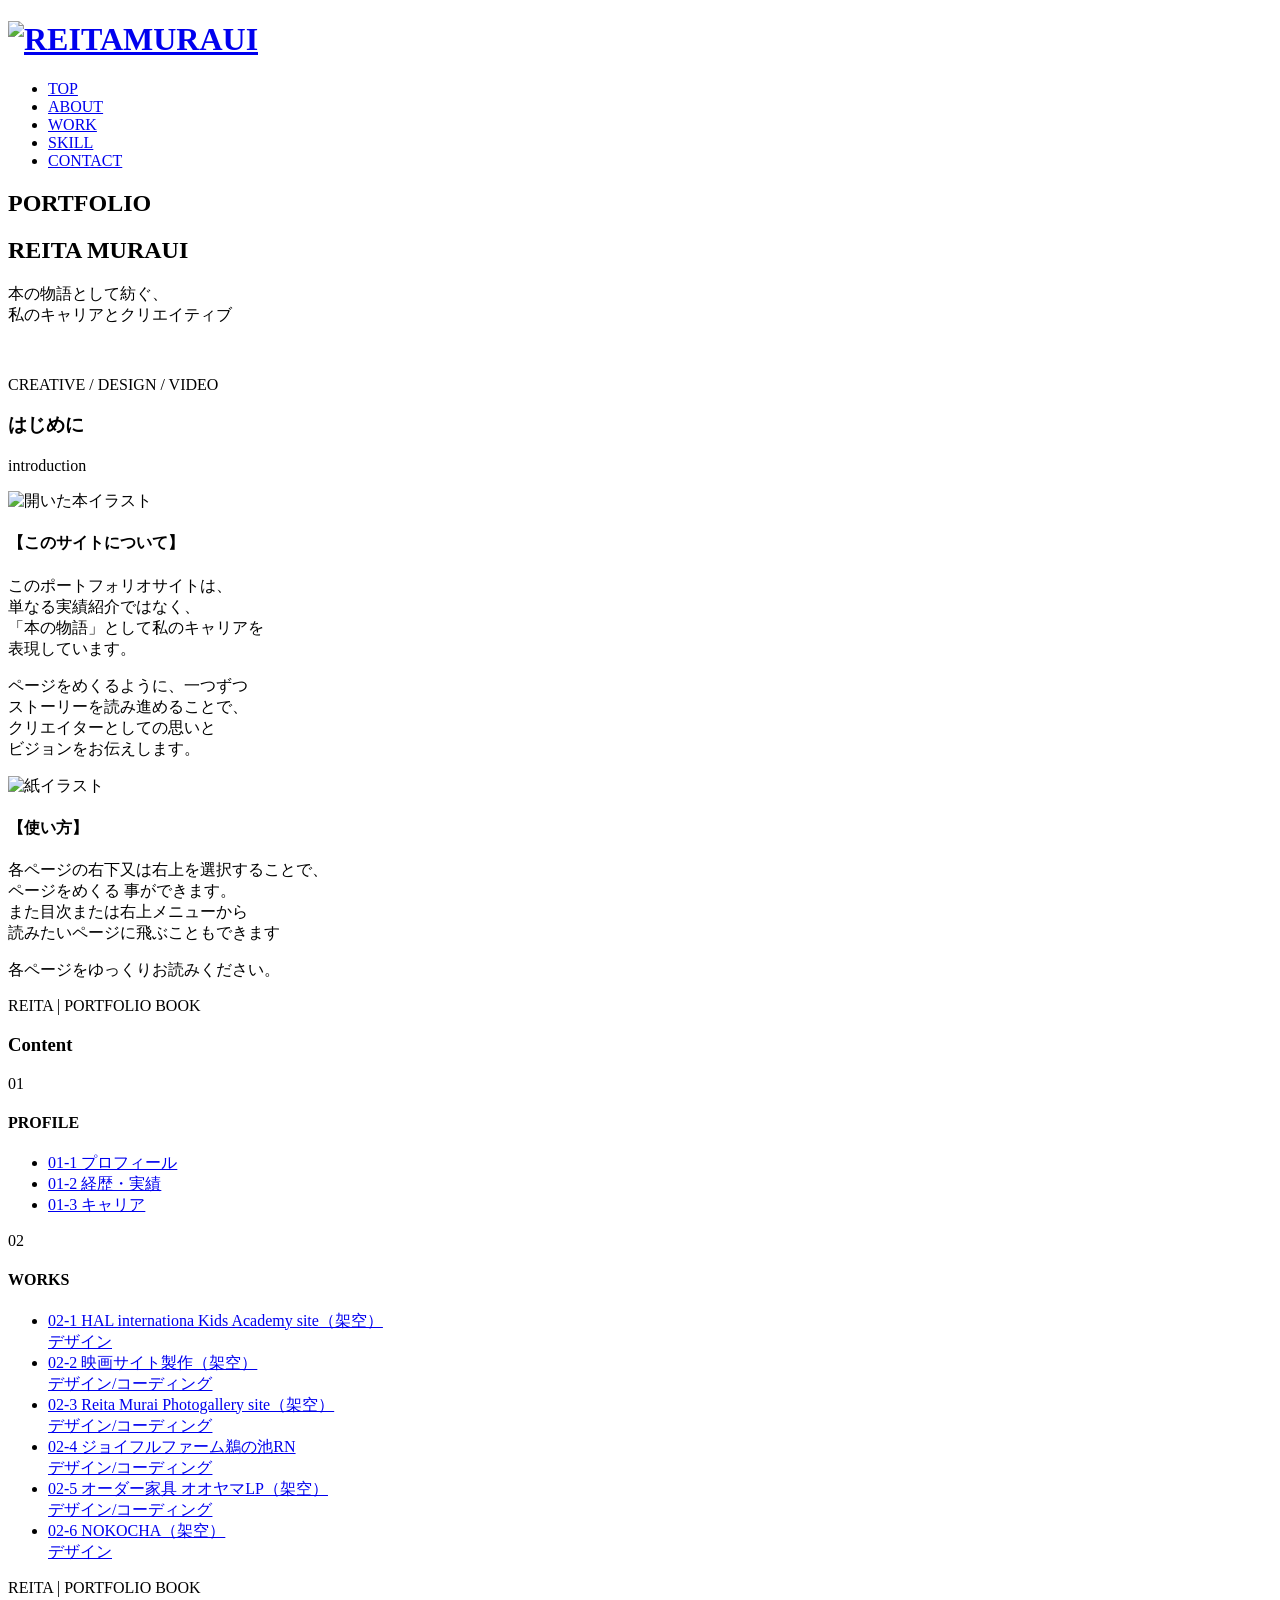
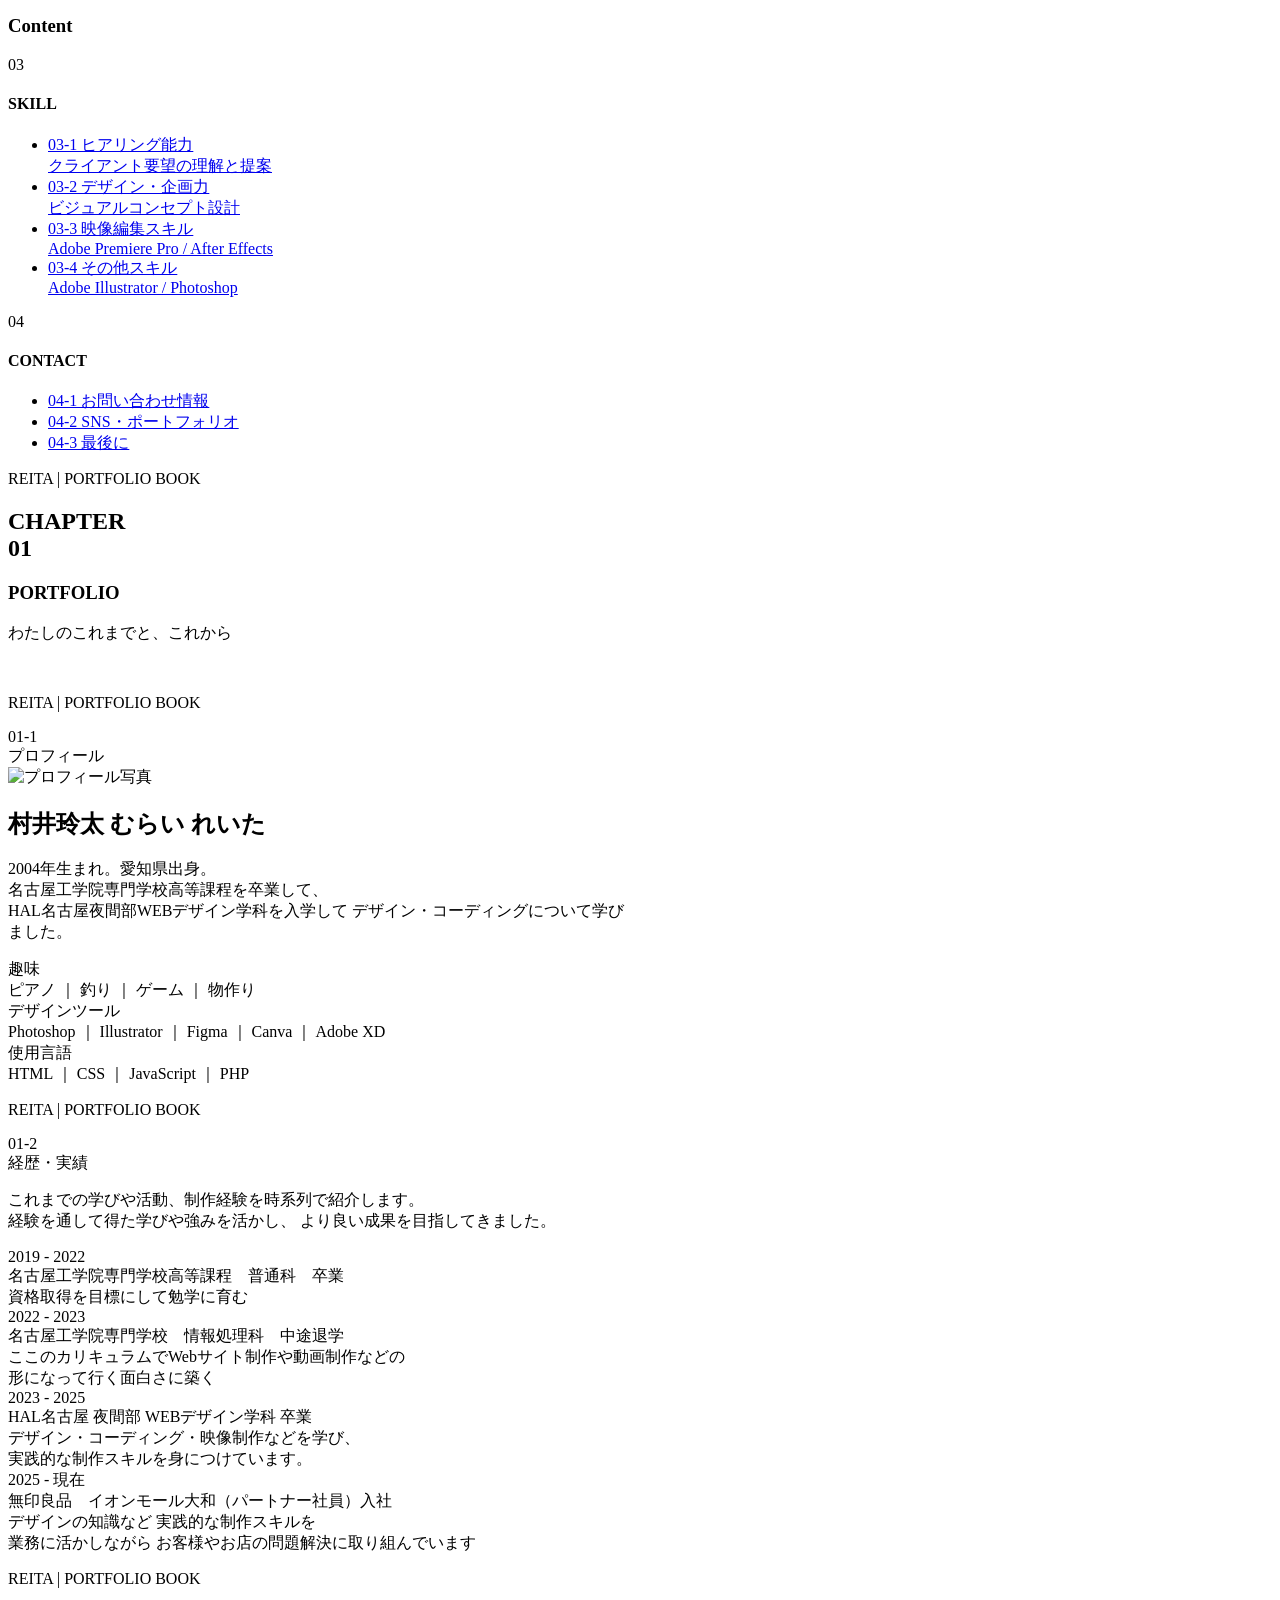
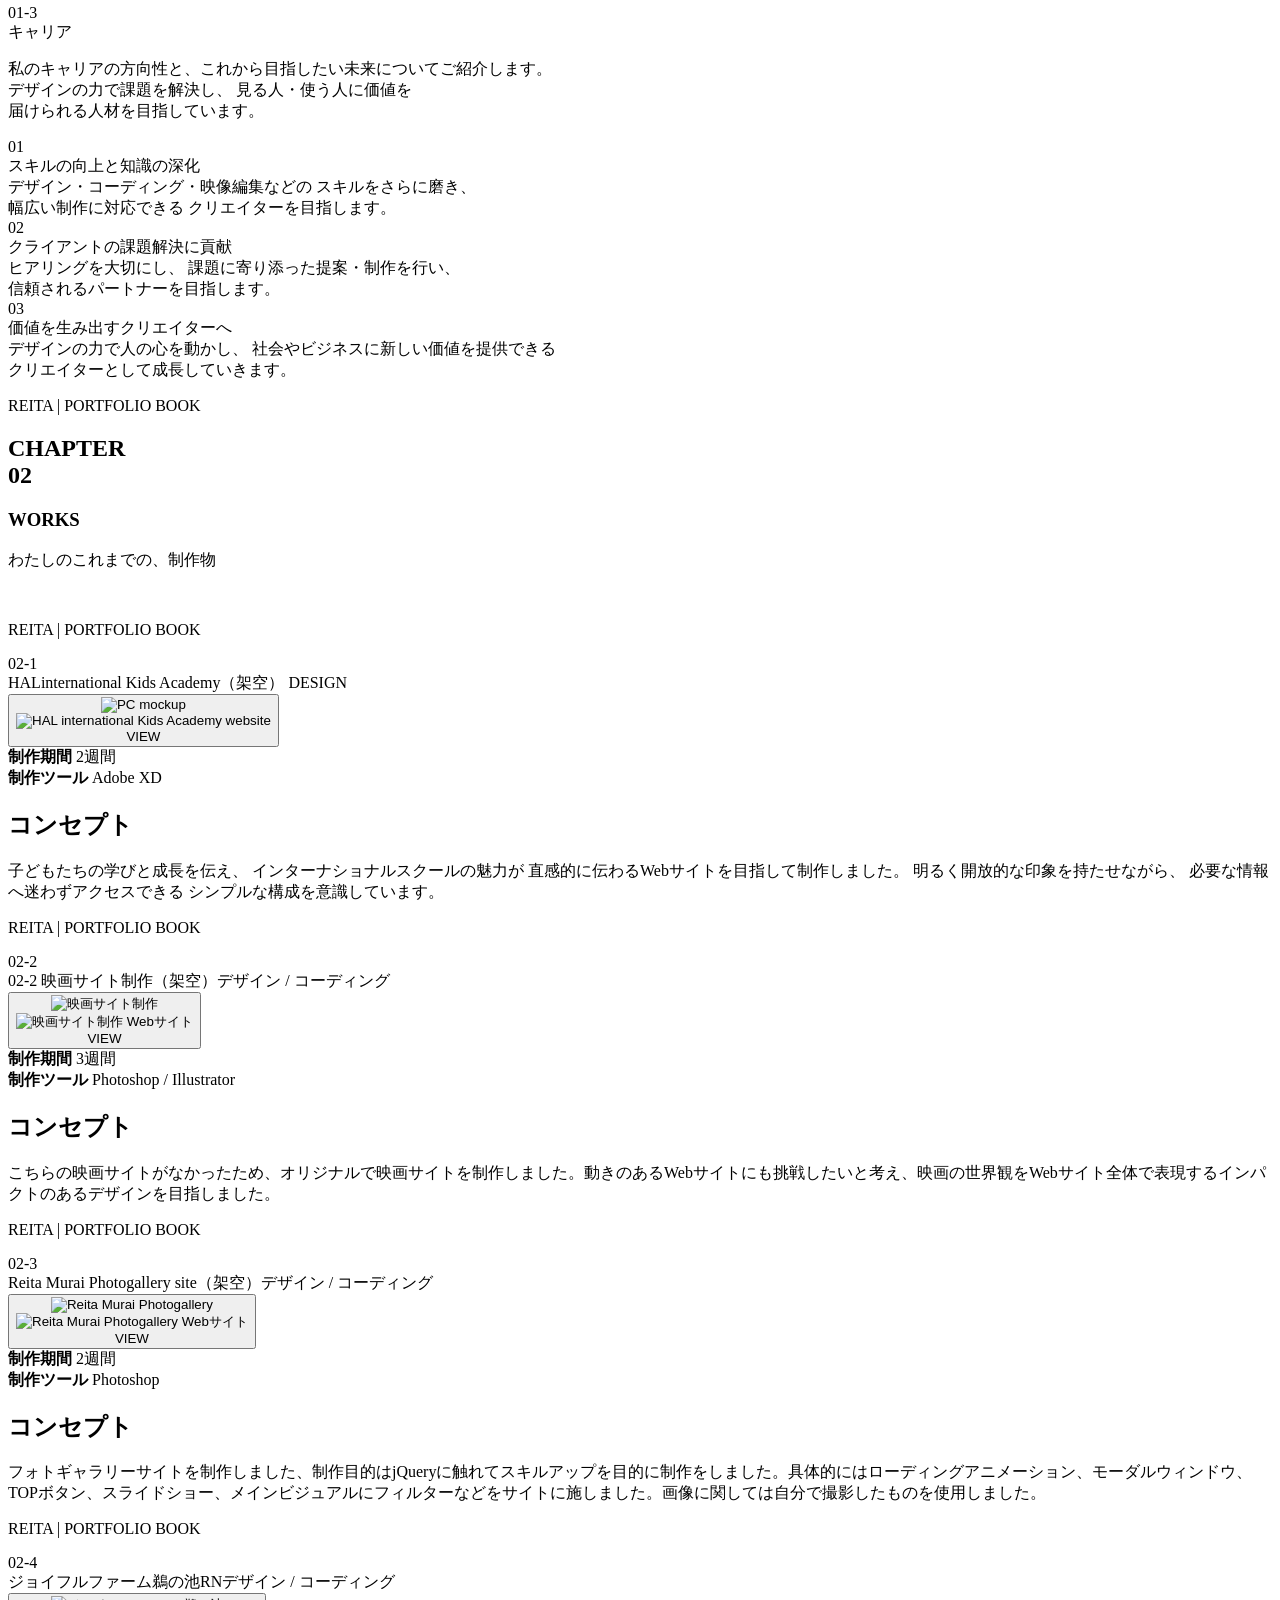
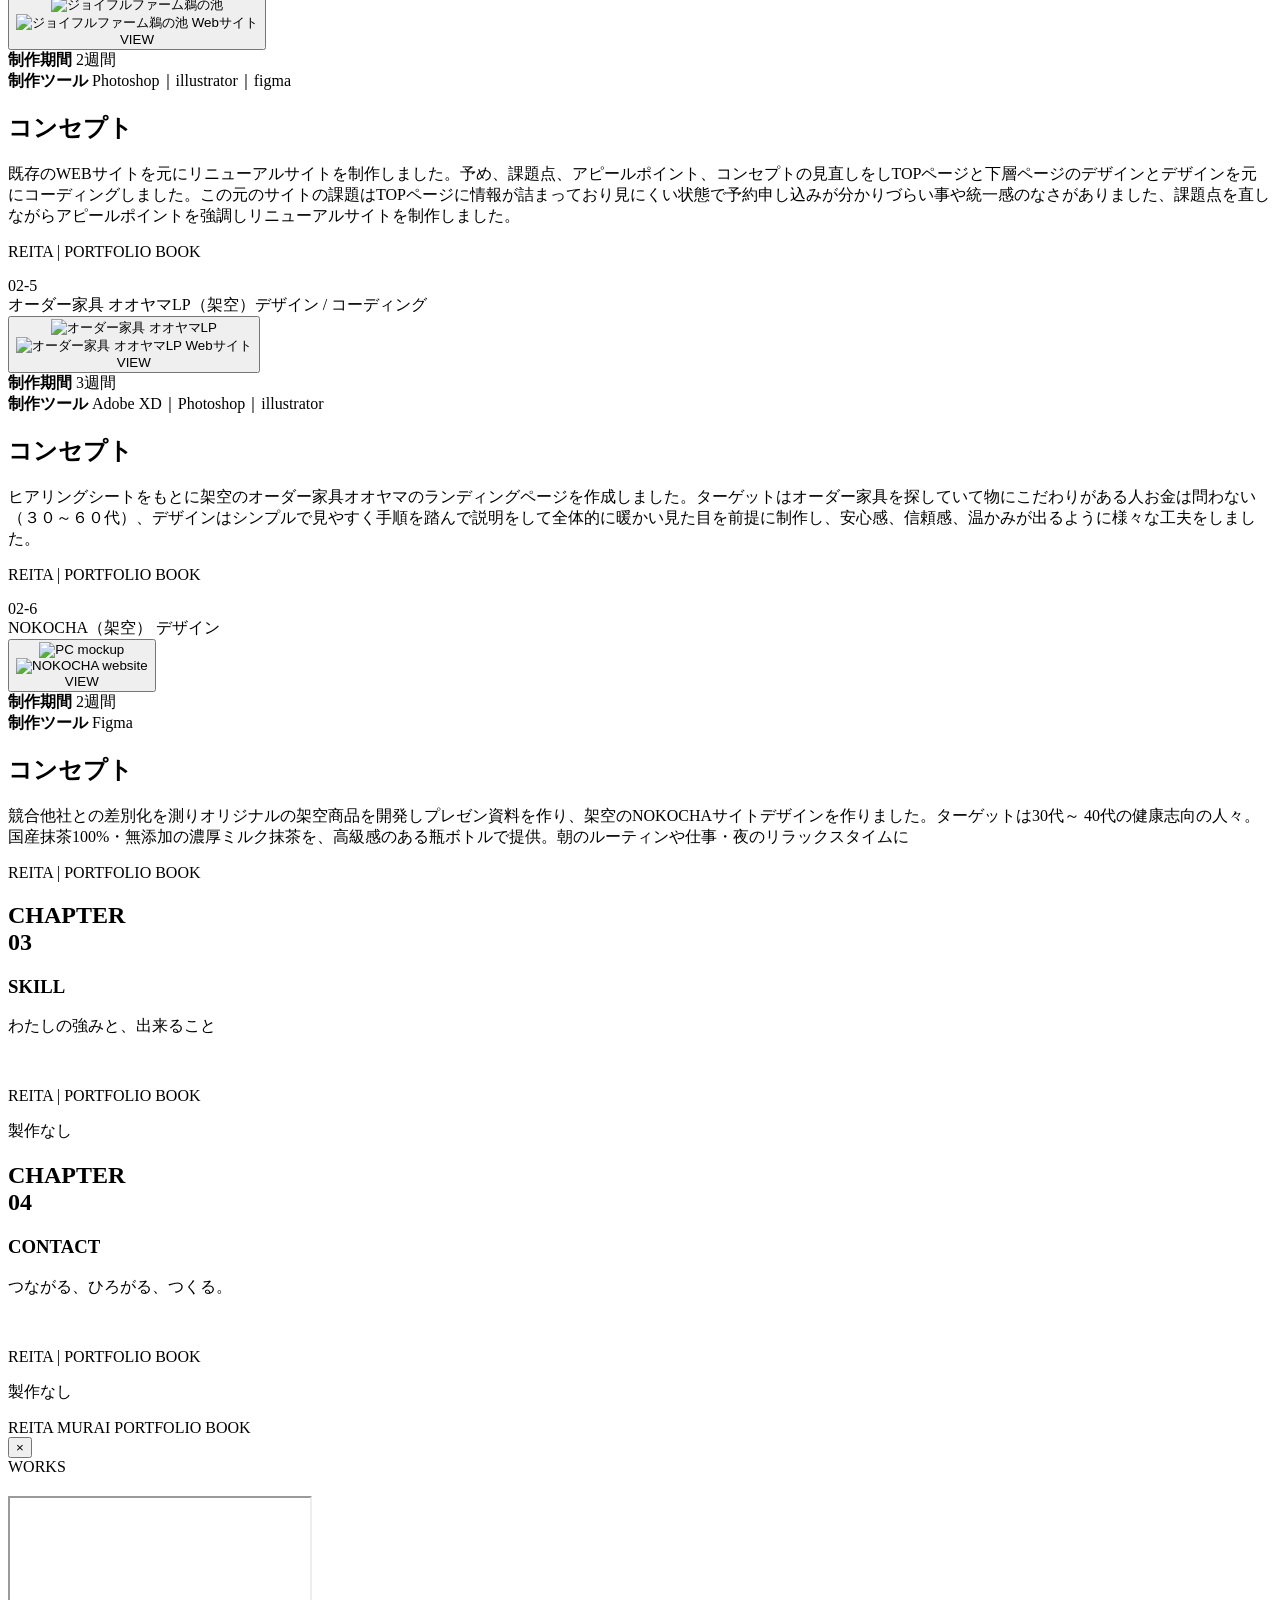
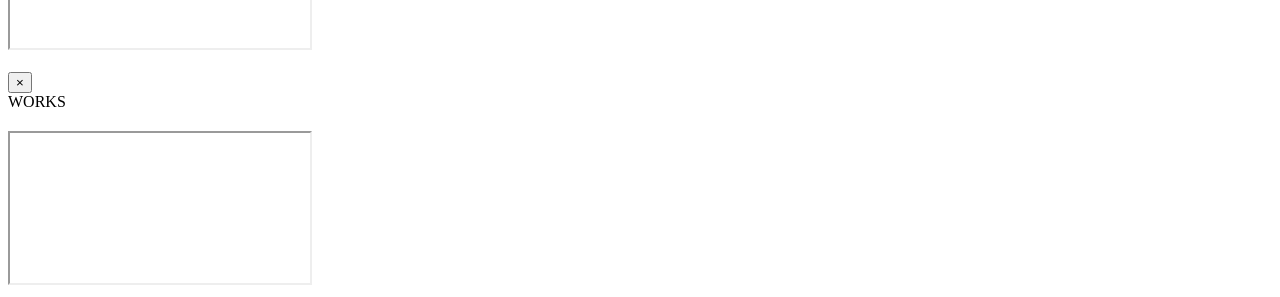
==== index.html @ 061dd336 "Add files via upload" ====
<!doctype html>
<html lang="ja">
    <head>
        <meta charset="utf-8">
        <title>REITAMURAI</title>
        <meta name="description" content="">
        <link href="css/destyle.css" rel="stylesheet">
        <link href="css/style.css" rel="stylesheet">
    </head>
    <body>
        <header class="wrapper header-contents">
            <!--h1-->
            <h1>
                <a href="index.html"><img src="img/header_logo.svg" alt="REITAMURAUI"></a>
            </h1>
            <!--/h1-->
            <!--.main-nav-->
            <nav class="main-nav">
                <ul>
                    <li>
                        <a href="index.html">TOP</a>
                    </li>
                    <li>
                        <a href="#">ABOUT</a>
                    </li>
                    <li>
                        <a href="#">WORK</a>
                    </li>
                    <li>
                        <a href="#">SKILL</a>
                    </li>
                    <li>
                        <a href="#">CONTACT</a>
                    </li>
                </ul>
            </nav>
        </header>
        <!-- 表紙の表 -->
        <div class="flipbook">
            <div class="hard">
                <h2 class="h201">PORTFOLIO</h2>
                <h2 class="h202">REITA MURAUI</h2>
                <p class="subta">本の物語として紡ぐ、<br>私のキャリアとクリエイティブ</p>
                <div class="hardbox">
                    <img src="/img/openbook-mein.png" alt="">
                </div>
                <div class="hardbutton-text">
                    <p>CREATIVE / DESIGN / VIDEO</p>
                </div>
            </div>
            <!-- 表紙の裏 -->
            <div class="linebox hard">
                <h3>はじめに</h3>
                <p>introduction</p>
                <div class="topinfo">
                    <div class="books">
                        <img src="img/Open Book.png" alt="開いた本イラスト">
                        <div class="text-box">
                            <h4>【このサイトについて】</h4>
                            <p>このポートフォリオサイトは、
                                <br>単なる実績紹介ではなく、
                                <br>「本の物語」として私のキャリアを
                                <br>表現しています。
                            </p>
                            <p>ページをめくるように、一つずつ
                                <br>ストーリーを読み進めることで、
                                <br>クリエイターとしての思いと
                                <br>ビジョンをお伝えします。
                            </p>
                        </div>
                    </div>
                </div>
                <div class="bottominfo">
                    <div class="books bookssub">
                        <img src="img/paper.png" alt="紙イラスト">
                        <div class="text-box">
                            <h4>【使い方】</h4>
                            <p>各ページの右下又は右上を選択することで、
                                <br>ページをめくる 事ができます。
                                <br>また目次または右上メニューから
                                <br>読みたいページに飛ぶこともできます
                            </p>
                            <p>各ページをゆっくりお読みください。</p>
                        </div>

                    </div>
                </div>
                <div class="p-name">
                    <p>REITA | PORTFOLIO BOOK</p>
                </div>
            </div>
            <!-- 目次
            -------------------------------------------------------------------------------------------->
            <div class="linebox hard mokuji-box">
                <h3>Content</h3>
                <div class="topinfo">
                    <div class="books mokuji-paper">
                        <p class="nober">01</p>
                        <div class="text-box text-box-sub">
                            <h4>PROFILE</h4>
                            <ul class="toc-list">
                                <li>
                                    <a href="#" class="toc-link" data-page="6">01-1 プロフィール</a>
                                </li>
                                <li>
                                    <a href="#" class="toc-link" data-page="7">01-2 経歴・実績</a>
                                </li>
                                <li>
                                    <a href="#" class="toc-link" data-page="8">01-3 キャリア</a>
                                </li>
                            </ul>
                        </div>
                    </div>
                </div>
                <div class="bottominfo mokuji-bottominfo">
                    <div class="mokuji-paper books bookssub">
                        <p class="nober">02</p>
                        <div class="text-box text-box-sub">
                            <h4>WORKS</h4>
                            <ul class="toc-list">
                                <li>
                                    <a href="#" class="toc-link" data-page="10">02-1 HAL internationa Kids Academy site（架空）<br>デザイン</a>
                                </li>
                                <li>
                                    <a href="#" class="toc-link" data-page="11">02-2 映画サイト製作（架空）<br>デザイン/コーディング</a>
                                </li>
                                <li>
                                    <a href="#" class="toc-link" data-page="11">02-3 Reita Murai Photogallery site（架空）<br>デザイン/コーディング</a>
                                </li>
                                <li>
                                    <a href="#" class="toc-link" data-page="12">02-4 ジョイフルファーム鵜の池RN<br>デザイン/コーディング</a>
                                </li>
                                <li>
                                    <a href="#" class="toc-link" data-page="13">02-5 オーダー家具 オオヤマLP（架空）<br>デザイン/コーディング</a>
                                </li>
                                <li>
                                    <a href="#" class="toc-link" data-page="14">02-6 NOKOCHA（架空）<br>デザイン</a>
                                </li>
                                <!-- <li><a href="#" class="toc-link" data-page="6">02-6
                                キュイエール銀座（架空）<br>デザイン</a></li> -->
                                <!-- <li>
                                    <a href="#" class="toc-link" data-page="15">02-7 アルバムアートワーク＆アルバムフライヤー</a>
                                </li> -->
                            </ul>
                        </div>

                    </div>
                </div>
                <div class="p-name p-name-mokuji">
                    <p>REITA | PORTFOLIO BOOK</p>
                </div>
            </div>
            <!-- 1ページ
            ------------------------------------------------------------------------------------------------>
            <div class="linebox hard mokuji-box">
                <h3>Content</h3>
                <div class="topinfo">
                    <div class="books mokuji-paper">
                        <p class="nober">03</p>
                        <div class="text-box text-box-sub">
                            <h4>SKILL</h4>
                            <ul class="toc-list">
                                <li>
                                    <a href="#" class="toc-link" data-page="16">03-1 ヒアリング能力<br>クライアント要望の理解と提案</a>
                                </li>
                                <li>
                                    <a href="#" class="toc-link" data-page="17">03-2 デザイン・企画力<br>ビジュアルコンセプト設計</a>
                                </li>
                                <li>
                                    <a href="#" class="toc-link" data-page="18">03-3 映像編集スキル<br>Adobe Premiere Pro / After Effects</a>
                                </li>
                                <li>
                                    <a href="#" class="toc-link" data-page="19">03-4 その他スキル<br>Adobe Illustrator / Photoshop</a>
                                </li>
                            </ul>
                        </div>
                    </div>
                </div>
                <div class="bottominfo mokuji-bottominfo">
                    <div class="mokuji-paper books bookssub">
                        <p class="nober">04</p>
                        <div class="text-box text-box-sub">
                            <h4>CONTACT</h4>
                            <ul class="toc-list">
                                <li>
                                    <a href="#" class="toc-link" data-page="20">04-1 お問い合わせ情報</a>
                                </li>
                                <li>
                                    <a href="#" class="toc-link" data-page="21">04-2 SNS・ポートフォリオ</a>
                                </li>
                                <li>
                                    <a href="#" class="toc-link" data-page="22">04-3 最後に</a>
                                </li>
                            </ul>
                        </div>
                    </div>
                </div>
                <div class="p-name-p1">
                    <p>REITA | PORTFOLIO BOOK</p>
                </div>
            </div>
            <!-- 2ページ
            ----------------------------------------------
            -------------------------------------------------------------------------------------------------------->
            <div class="hard">
                <h2 class="h201-p2">CHAPTER<br>
                    <span>01</span></h2>
                <h3 class="h202">PORTFOLIO</h3>
                <p class="subta subta-kugiri">わたしのこれまでと、これから</p>
                <div class="hardbox hardbox-kugiri">
                    <img src="/img/openbook-mein.png" alt="">
                </div>
                <div class="p-name-p2">
                    <p>REITA | PORTFOLIO BOOK</p>
                </div>
            </div>
            <!-- 3ページ
            ----------------------------------------------------------------------------->
            <div class="linebox hard">
                <div class="page-header">
                    <div class="page-number">
                        01-1
                    </div>
                    <div class="page-divider"></div>
                    <div class="page-title">
                        プロフィール
                    </div>
                </div>
                <div class="profile-main">
                    <div class="profile-photo">
                        <img src="/img/human.jpg" alt="プロフィール写真">
                    </div>
                    <div>
                        <h2 class="profile-name">
                            村井玲太
                            <span>むらい れいた</span>
                        </h2>
                        <p class="profile-text">
                            2004年生まれ。愛知県出身。<br>
                            名古屋工学院専門学校高等課程を卒業して、<br>
                            HAL名古屋夜間部WEBデザイン学科を入学して デザイン・コーディングについて学び<br>
                            ました。
                        </p>
                    </div>
                </div>
                <div class="skill-table">
                    <div class="skill-row">
                        <div class="skill-title">
                            趣味
                        </div>
                        <div class="skill-content">
                            ピアノ ｜ 釣り ｜ ゲーム ｜ 物作り
                        </div>
                    </div>
                    <div class="skill-row">
                        <div class="skill-title">
                            デザインツール
                        </div>
                        <div class="skill-content">
                            Photoshop ｜ Illustrator ｜ Figma ｜ Canva ｜ Adobe XD
                        </div>
                    </div>
                    <div class="skill-row">
                        <div class="skill-title">
                            使用言語
                        </div>
                        <div class="skill-content">
                            HTML ｜ CSS ｜ JavaScript ｜ PHP
                        </div>
                    </div>
                </div>
                <div class="p-name-p3">
                    <p>REITA | PORTFOLIO BOOK</p>
                </div>
            </div>
            <!-- 4ページ ----------------------------------------------------------------------------------------->
            <div class="linebox hard">
            <div class="page-header">
                <div class="page-number">
                    01-2
                </div>
                <div class="page-divider"></div>
                <div class="page-title">
                    経歴・実績
                    <!-- <span>CAREER / WORKS</span> -->
                </div>
            </div>
            <p class="career-intro">
                これまでの学びや活動、制作経験を時系列で紹介します。<br>
                    経験を通して得た学びや強みを活かし、 より良い成果を目指してきました。
                </p>
                <div class="timeline">
                    <div class="timeline-item">
                        <div class="timeline-year">
                            2019 - 2022
                        </div>
                        <div class="timeline-title">
                            名古屋工学院専門学校高等課程　普通科　卒業
                        </div>
                        <div class="timeline-text">
                                資格取得を目標にして勉学に育む
                            </div>
                        </div>
                        <div class="timeline-item">
                            <div class="timeline-year">
                                2022 - 2023
                            </div>
                            <div class="timeline-title">
                                名古屋工学院専門学校　情報処理科　中途退学
                            </div>
                            <div class="timeline-text">
                                ここのカリキュラムでWebサイト制作や動画制作などの<br>
                                形になって行く面白さに築く
                            </div>
                        </div>
                        <div class="timeline-item">
                            <div class="timeline-year">
                                2023 - 2025
                            </div>
                            <div class="timeline-title">
                                HAL名古屋 夜間部 WEBデザイン学科 卒業
                            </div>
                            <div class="timeline-text">
                                デザイン・コーディング・映像制作などを学び、 <br>
                                実践的な制作スキルを身につけています。
                            </div>
                        </div>
                        <div class="timeline-item">
                            <div class="timeline-year">
                                2025 - 現在
                            </div>
                            <div class="timeline-title">
                                無印良品　イオンモール大和（パートナー社員）入社
                            </div>
                            <div class="timeline-text">
                                デザインの知識など
                                実践的な制作スキルを<br>業務に活かしながら
                                お客様やお店の問題解決に取り組んでいます
                            </div>
                        </div>
                    </div>
                    <div class="p-name-p4">
                        <p>REITA | PORTFOLIO BOOK</p>
                    </div>
                </div>
            <!-- 5ページ --------------------------------------------------------------------->
            <!-- =====================================
            01-3 CAREER
            ====================================== -->

            <div class="linebox hard">
                <div class="page-header">
                    <div class="page-number">
                        01-3
                    </div>
                    <div class="page-divider"></div>
                    <div class="page-title">
                        キャリア
                        <!-- <span>CAREER VISION</span> -->
                    </div>
                </div>
                    <p class="career-intro">
                        私のキャリアの方向性と、これから目指したい未来についてご紹介します。<br>
                            デザインの力で課題を解決し、 見る人・使う人に価値を<br>
                            届けられる人材を目指しています。
                    </p>
                <div class="career-list">
                    <div class="career-card">
                        <div class="career-card-number">
                            01
                        </div>
                        <div>
                            <div class="career-card-title">
                                スキルの向上と知識の深化
                            </div>
                            <div class="career-card-text">
                                デザイン・コーディング・映像編集などの スキルをさらに磨き、<br>幅広い制作に対応できる クリエイターを目指します。
                            </div>
                        </div>
                    </div>
                    <div class="career-card">
                        <div class="career-card-number">
                            02
                        </div>
                        <div>
                            <div class="career-card-title">
                                クライアントの課題解決に貢献
                            </div>
                            <div class="career-card-text">
                                ヒアリングを大切にし、 課題に寄り添った提案・制作を行い、<br>信頼されるパートナーを目指します。
                            </div>
                        </div>
                    </div>
                    <div class="career-card">
                        <div class="career-card-number">
                            03
                        </div>
                        <div>
                            <div class="career-card-title">
                                価値を生み出すクリエイターへ
                            </div>
                            <div class="career-card-text">
                                デザインの力で人の心を動かし、 社会やビジネスに新しい価値を提供できる <br>クリエイターとして成長していきます。
                            </div>
                        </div>
                    </div>
                </div>
                <div class="p-name-p5">
                        <p>REITA | PORTFOLIO BOOK</p>
                </div>
            </div>
            <!-- 第二章 -->
                <div class="hard">
                    <h2 class="h201-p2">CHAPTER<br>
                        <span>02</span></h2>
                    <h3 class="h202">WORKS</h3>
                    <p class="subta subta-kugiri">わたしのこれまでの、制作物</p>
                    <div class="hardbox hardbox-kugiri">
                        <img src="/img/openbook-mein.png" alt="">
                    </div>
                    <div class="p-name-p2">
                        <p>REITA | PORTFOLIO BOOK</p>
                    </div>
                </div>
        <!-- ===================================== 
        02-1 HAL INTERNATIONAL KIDS ACADEMY
        ====================================== -->
        <div class="linebox hard">
            <!-- <div class="chapter-label">
                02 | WORKS
            </div> -->
            <div class="page-header">
                <div class="page-number">
                    02-1
                </div>
                <div class="page-divider"></div>
                <div class="page-title page-title-sub">
                    HALinternational Kids Academy（架空）
                    <span>
                        DESIGN
                    </span>
                </div>
            </div>
            <!-- PC画面 -->
            <button
            class="work-preview"
            type="button"
            data-type="image"
            data-title="HAL international Kids Academy site（架空）"
            data-image="img/hal-international.jpg">
            <div class="pc-mockup">
            <!-- PC本体 -->
            <img class="pc-body" src="img/Isolatedlaptop..png" alt="PC mockup">
                <!-- PC画面 -->
                <div class="pc-screen">
                    <img src="img/hal-international.jpg" alt="HAL international Kids Academy website"></div>
                    <!-- VIEW -->
                    <span class="view-label">
                        VIEW
                    </span>
                </div>
            </button>
                <!-- 制作情報 -->
                <div class="work-info">
                    <div class="info-item">
                        <strong>
                            制作期間
                        </strong>
                        <span>
                            2週間
                        </span>
                    </div>
                    <div class="info-item">
                        <strong>
                            制作ツール
                        </strong>
                        <span>
                            Adobe XD
                        </span>
                    </div>
                </div>
                <!-- コンセプト -->
                <div class="concept">
                    <h2>
                        コンセプト
                    </h2>
                    <p>
                        子どもたちの学びと成長を伝え、 インターナショナルスクールの魅力が 直感的に伝わるWebサイトを目指して制作しました。 明るく開放的な印象を持たせながら、
                        必要な情報へ迷わずアクセスできる シンプルな構成を意識しています。
                    </p>
                </div>
                <div class="p-name-p6">
                        <p>REITA | PORTFOLIO BOOK</p>
                    </div>
            </div>
            <!-- ===================================== 
            02-2 映画サイト制作（架空）
            ====================================== -->
            <div class="linebox hard movie-work-page">
                <div class="page-header">
                    <div class="page-number">02-2</div>
                    <div class="page-divider"></div>
                    <div class="page-title page-title-sub">02-2 映画サイト制作（架空）<span>デザイン / コーディング</span>
                    </div>
                </div>
                <button class="work-preview movie-work-preview"
                    type="button"
                    data-movie-type="website"
                    data-movie-title="映画サイト制作（架空）"
                    data-movie-url="/movie-site/index.html">
                    <div class="pc-mockup movie-pc-mockup">
                        <img class="pc-body movie-pc-body" src="img/Isolatedlaptop..png" alt="映画サイト制作">
                            <div class="pc-screen movie-pc-screen">
                                <img src="img/movie-site.png" alt="映画サイト制作 Webサイト"></div>
                                <span class="view-label movie-view-label">VIEW</span>
                            </div>
                        </button>
                        <div class="work-info movie-work-info">
                            <div class="info-item">
                                <strong>制作期間</strong>
                                <span>3週間</span>
                            </div>
                            <div class="info-item">
                                <strong>制作ツール</strong>
                                <span>Photoshop / Illustrator</span>
                            </div>
                        </div>
                        <div class="concept movie-concept">
                            <h2>コンセプト</h2>
                            <p>こちらの映画サイトがなかったため、オリジナルで映画サイトを制作しました。動きのあるWebサイトにも挑戦したいと考え、映画の世界観をWebサイト全体で表現するインパクトのあるデザインを目指しました。</p>
                        </div>
                        <div class="p-name-p6 movie-footer">
                            <p>REITA | PORTFOLIO BOOK</p>
                        </div>
                    </div>
            <!-- ===================================== 
            02-3 Reita Murai Photogallery site（架空）
            ====================================== -->
            <div class="linebox hard movie-work-page">
                <div class="page-header">
                    <div class="page-number">02-3</div>
                    <div class="page-divider"></div>
                    <div class="page-title page-title-sub">Reita Murai Photogallery site（架空）<span>デザイン / コーディング</span>
                    </div>
                </div>
                <button class="work-preview movie-work-preview"
                    type="button"
                    data-movie-type="website"
                    data-movie-title="Reita Murai Photogallery site（架空）"
                    data-movie-url="/Photogallery-site/index.html">
                    <div class="pc-mockup movie-pc-mockup">
                        <img class="pc-body movie-pc-body" src="img/Isolatedlaptop..png" alt="Reita Murai Photogallery">
                            <div class="pc-screen Photogallery-pc-screen">
                                <img src="img/Photogallery-site.png" alt="Reita Murai Photogallery Webサイト"></div>
                                <span class="view-label movie-view-label">VIEW</span>
                            </div>
                        </button>
                        <div class="work-info movie-work-info">
                            <div class="info-item">
                                <strong>制作期間</strong>
                                <span>2週間</span>
                            </div>
                            <div class="info-item">
                                <strong>制作ツール</strong>
                                <span>Photoshop</span>
                            </div>
                        </div>
                        <div class="concept movie-concept">
                            <h2>コンセプト</h2>
                            <p>フォトギャラリーサイトを制作しました、制作目的はjQueryに触れてスキルアップを目的に制作をしました。具体的にはローディングアニメーション、モーダルウィンドウ、TOPボタン、スライドショー、メインビジュアルにフィルターなどをサイトに施しました。画像に関しては自分で撮影したものを使用しました。</p>
                        </div>
                        <div class="p-name-p7 movie-footer">
                            <p>REITA | PORTFOLIO BOOK</p>
                        </div>
                    </div>
            <!-- ===================================== 
            02-4 ジョイフルファーム鵜の池RN
            ====================================== -->
            <div class="linebox hard movie-work-page">
                <div class="page-header">
                    <div class="page-number">02-4</div>
                    <div class="page-divider"></div>
                    <div class="page-title page-title-sub">ジョイフルファーム鵜の池RN<span>デザイン / コーディング</span>
                    </div>
                </div>
                <button class="work-preview movie-work-preview"
                    type="button"
                    data-movie-type="website"
                    data-movie-title="ジョイフルファーム鵜の池RN"
                    data-movie-url="/Joyfull-fram/index.html">
                    <div class="pc-mockup movie-pc-mockup">
                        <img class="pc-body movie-pc-body" src="img/Isolatedlaptop..png" alt="ジョイフルファーム鵜の池">
                            <div class="pc-screen Joyfull-fram-pc-screen">
                                <img src="img/Joyfull-fram.jpg" alt="ジョイフルファーム鵜の池 Webサイト"></div>
                                <span class="view-label movie-view-label">VIEW</span>
                            </div>
                        </button>
                        <div class="work-info movie-work-info">
                            <div class="info-item">
                                <strong>制作期間</strong>
                                <span>2週間</span>
                            </div>
                            <div class="info-item">
                                <strong>制作ツール</strong>
                                <span>Photoshop｜illustrator｜figma</span>
                            </div>
                        </div>
                        <div class="concept movie-concept">
                            <h2>コンセプト</h2>
                            <p>既存のWEBサイトを元にリニューアルサイトを制作しました。予め、課題点、アピールポイント、コンセプトの見直しをしTOPページと下層ページのデザインとデザインを元にコーディングしました。この元のサイトの課題はTOPページに情報が詰まっており見にくい状態で予約申し込みが分かりづらい事や統一感のなさがありました、課題点を直しながらアピールポイントを強調しリニューアルサイトを制作しました。</p>
                        </div>
                        <div class="p-name-p8 movie-footer">
                            <p>REITA | PORTFOLIO BOOK</p>
                        </div>
                    </div>
            <!-- ===================================== 
            02-5 オーダー家具 オオヤマLP（架空）
            ====================================== -->
            <div class="linebox hard movie-work-page">
                <div class="page-header">
                    <div class="page-number">02-5</div>
                    <div class="page-divider"></div>
                    <div class="page-title page-title-sub">オーダー家具 オオヤマLP（架空）<span>デザイン / コーディング</span>
                    </div>
                </div>
                <button class="work-preview movie-work-preview"
                    type="button"
                    data-movie-type="website"
                    data-movie-title="オーダー家具 オオヤマLP（架空）"
                    data-movie-url="/oder-kagu/index.html">
                    <div class="pc-mockup movie-pc-mockup">
                        <img class="pc-body movie-pc-body" src="img/Isolatedlaptop..png" alt="オーダー家具 オオヤマLP">
                            <div class="pc-screen oder-kagu-pc-screen">
                                <img src="img/oder-kagu.jpg" alt="オーダー家具 オオヤマLP Webサイト"></div>
                                <span class="view-label movie-view-label">VIEW</span>
                            </div>
                        </button>
                        <div class="work-info movie-work-info">
                            <div class="info-item">
                                <strong>制作期間</strong>
                                <span>3週間</span>
                            </div>
                            <div class="info-item">
                                <strong>制作ツール</strong>
                                <span>Adobe XD｜Photoshop｜illustrator</span>
                            </div>
                        </div>
                        <div class="concept movie-concept">
                            <h2>コンセプト</h2>
                            <p>ヒアリングシートをもとに架空のオーダー家具オオヤマのランディングページを作成しました。ターゲットはオーダー家具を探していて物にこだわりがある人お金は問わない（３０～６０代）、デザインはシンプルで見やすく手順を踏んで説明をして全体的に暖かい見た目を前提に制作し、安心感、信頼感、温かみが出るように様々な工夫をしました。</p>
                        </div>
                        <div class="p-name-p9 movie-footer">
                            <p>REITA | PORTFOLIO BOOK</p>
                        </div>
                    </div>
            <!-- ===================================== 
        02-6 HAL INTERNATIONAL KIDS ACADEMY
        ====================================== -->
        <div class="linebox hard">
            <!-- <div class="chapter-label">
                02 | WORKS
            </div> -->
            <div class="page-header">
                <div class="page-number">
                    02-6
                </div>
                <div class="page-divider"></div>
                <div class="page-title page-title-sub">
                    NOKOCHA（架空）
                    <span>
                        デザイン
                    </span>
                </div>
            </div>
            <!-- PC画面 -->
            <button
            class="work-preview"
            type="button"
            data-type="image"
            data-title="NOKOCHA（架空）"
            data-image="img/NOKOCHA.jpg">
            <div class="pc-mockup">
            <!-- PC本体 -->
            <img class="pc-body" src="img/Isolatedlaptop..png" alt="PC mockup">
                <!-- PC画面 -->
                <div class="pc-screen">
                    <img src="img/NOKOCHA.jpg" alt="NOKOCHA website"></div>
                    <!-- VIEW -->
                    <span class="view-label">
                        VIEW
                    </span>
                </div>
            </button>
                <!-- 制作情報 -->
                <div class="work-info">
                    <div class="info-item">
                        <strong>
                            制作期間
                        </strong>
                        <span>
                            2週間
                        </span>
                    </div>
                    <div class="info-item">
                        <strong>
                            制作ツール
                        </strong>
                        <span>
                            Figma
                        </span>
                    </div>
                </div>
                <!-- コンセプト -->
                <div class="concept">
                    <h2>
                        コンセプト
                    </h2>
                    <p>
                        競合他社との差別化を測りオリジナルの架空商品を開発しプレゼン資料を作り、架空のNOKOCHAサイトデザインを作りました。ターゲットは30代～ 40代の健康志向の人々。国産抹茶100%・無添加の濃厚ミルク抹茶を、高級感のある瓶ボトルで提供。朝のルーティンや仕事・夜のリラックスタイムに
                    </p>
                </div>
                <div class="p-name-p10">
                        <p>REITA | PORTFOLIO BOOK</p>
                    </div>
            </div>
            <!-- 第三章 -->
                <div class="hard">
                    <h2 class="h201-p2">CHAPTER<br>
                        <span>03</span></h2>
                    <h3 class="h202">SKILL</h3>
                    <p class="subta subta-kugiri">わたしの強みと、出来ること</p>
                    <div class="hardbox hardbox-kugiri">
                        <img src="/img/openbook-mein.png" alt="">
                    </div>
                    <div class="p-name-p2">
                        <p>REITA | PORTFOLIO BOOK</p>
                    </div>
                </div>
            <div class="hard">  
                <p>製作なし</p>
            </div>
            <!-- 第四章 -->
            <div class="hard">
                    <h2 class="h201-p2">CHAPTER<br>
                        <span>04</span></h2>
                    <h3 class="h202">CONTACT</h3>
                    <p class="subta subta-kugiri">つながる、ひろがる、つくる。</p>
                    <div class="hardbox hardbox-kugiri">
                        <img src="/img/openbook-mein.png" alt="">
                    </div>
                    <div class="p-name-p2">
                        <p>REITA | PORTFOLIO BOOK</p>
                    </div>
                </div>
            <div class="hard">  
                <p>製作なし</p>
            </div>
            <!-- =====================================
            BACK COVER｜本の裏表紙
            ====================================== -->
            <section class="back-cover">
                <div class="back-cover-title">
                    REITA MURAI
                    <span>PORTFOLIO BOOK</span>
                </div>
            </section>
        </div>
        <!-- < class="flipbook"> -->
        <!-- =====================================
        WORK MODAL
        ====================================== -->
    <div class="work-modal" id="workModal" aria-hidden="true">
        <div class="modal-overlay"></div>
        <div class="modal-content">
            <button class="modal-close" type="button" aria-label="閉じる">
                ×
            </button>
            <div class="modal-title">
                <span>
                    WORKS
                </span>
                <h2 id="modalTitle"></h2>
            </div>
            <!-- Webサイト表示 -->
            <div class="modal-website" id="modalWebsite">
                <iframe id="websiteFrame" src="" title="作品サイト"></iframe>
            </div>
            <!-- 画像表示 -->
            <div class="modal-image" id="modalImage">
                <img id="modalImageElement" src="" alt=""></div>
            </div>
        </div>
        <!-- movie -->
        <div class="movie-modal" id="movieModal" aria-hidden="true">
            <div class="movie-modal-overlay"></div>
            <div class="movie-modal-content">
                <button class="movie-modal-close" type="button" aria-label="閉じる">×</button>
                <div class="movie-modal-title">
                    <span>WORKS</span>
                    <h2 id="movieModalTitle"></h2>
                </div>
                <div class="movie-modal-website">
                    <iframe id="movieWebsiteFrame" src="about:blank" title="映画サイト"></iframe>
                </div>
            </div>
        </div>
        <script src="jquery.js"></script>
        <script src="turn.js"></script>
        <script src="main.js"></script>
    </body>
</html>
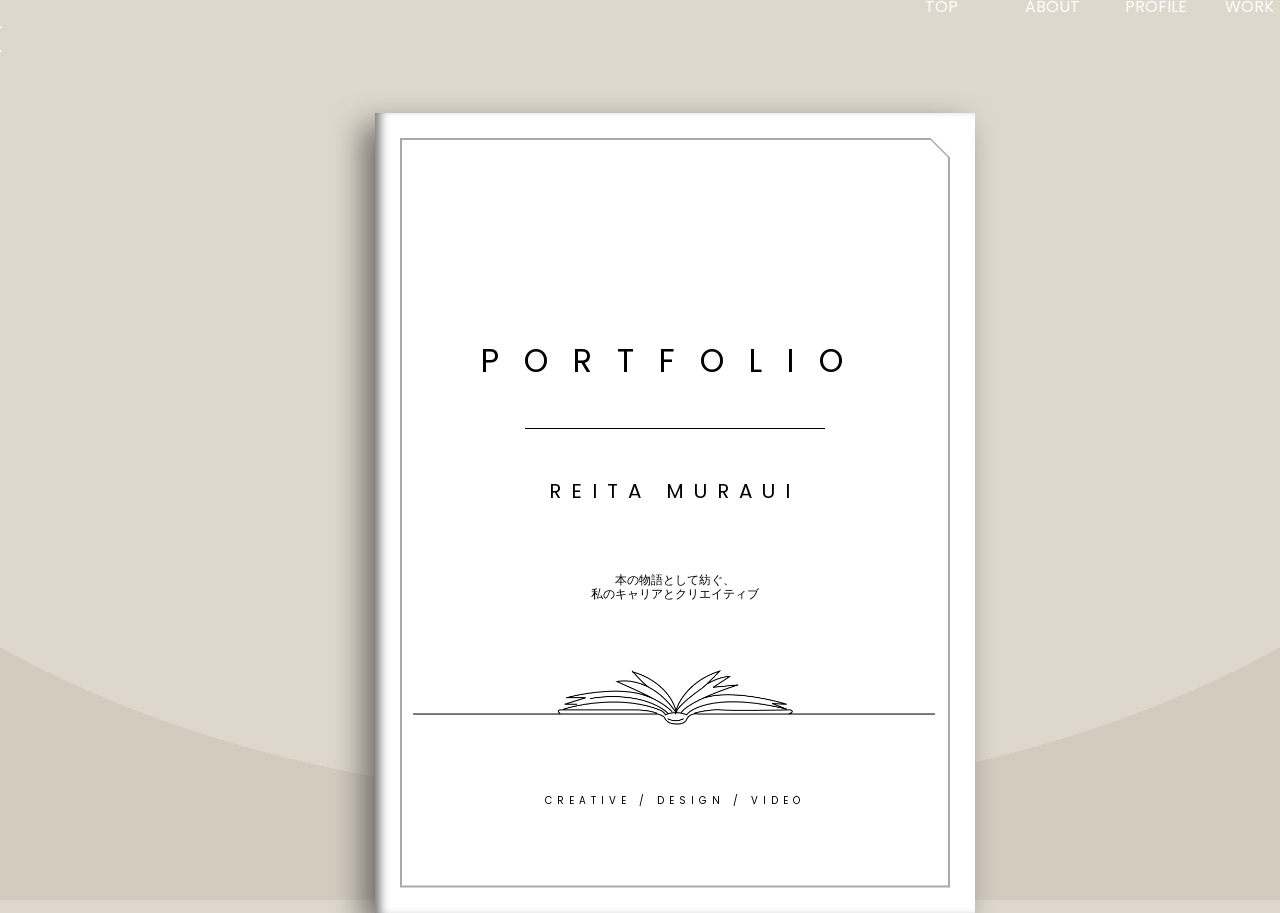
==== commit 277ec535: "Add files via upload" ====
--- a/index.html
+++ b/index.html
@@ -11,7 +11,7 @@
         <header class="wrapper header-contents">
             <!--h1-->
             <h1>
-                <a href="index.html"><img src="img/header_logo.svg" alt="REITAMURAUI"></a>
+                <a href="index.html"><img src="./img/header_logo.svg" alt="REITAMURAUI"></a>
             </h1>
             <!--/h1-->
             <!--.main-nav-->
@@ -21,16 +21,19 @@
                         <a href="index.html">TOP</a>
                     </li>
                     <li>
-                        <a href="#">ABOUT</a>
+                        <a href="#" class="toc-link" data-page="2">ABOUT</a>
                     </li>
                     <li>
-                        <a href="#">WORK</a>
+                        <a href="#" class="toc-link" data-page="5">PROFILE</a>
                     </li>
                     <li>
-                        <a href="#">SKILL</a>
+                        <a href="#" class="toc-link" data-page="9">WORK</a>
                     </li>
                     <li>
-                        <a href="#">CONTACT</a>
+                        <a href="#" class="toc-link" data-page="16">SKILL</a>
+                    </li>
+                    <li>
+                        <a href="#" class="toc-link" data-page="18">CONTACT</a>
                     </li>
                 </ul>
             </nav>
@@ -42,19 +45,19 @@
                 <h2 class="h202">REITA MURAUI</h2>
                 <p class="subta">本の物語として紡ぐ、<br>私のキャリアとクリエイティブ</p>
                 <div class="hardbox">
-                    <img src="/img/openbook-mein.png" alt="">
+                    <img src="./img/openbook-mein.png" alt="">
                 </div>
                 <div class="hardbutton-text">
                     <p>CREATIVE / DESIGN / VIDEO</p>
                 </div>
             </div>
             <!-- 表紙の裏 -->
-            <div class="linebox hard">
+            <section id="hajimeni" class="linebox hard">
                 <h3>はじめに</h3>
                 <p>introduction</p>
                 <div class="topinfo">
                     <div class="books">
-                        <img src="img/Open Book.png" alt="開いた本イラスト">
+                        <img src="./img/Open Book.png" alt="開いた本イラスト">
                         <div class="text-box">
                             <h4>【このサイトについて】</h4>
                             <p>このポートフォリオサイトは、
@@ -72,7 +75,7 @@
                 </div>
                 <div class="bottominfo">
                     <div class="books bookssub">
-                        <img src="img/paper.png" alt="紙イラスト">
+                        <img src="./img/paper.png" alt="紙イラスト">
                         <div class="text-box">
                             <h4>【使い方】</h4>
                             <p>各ページの右下又は右上を選択することで、
@@ -88,7 +91,7 @@
                 <div class="p-name">
                     <p>REITA | PORTFOLIO BOOK</p>
                 </div>
-            </div>
+            </section>
             <!-- 目次
             -------------------------------------------------------------------------------------------->
             <div class="linebox hard mokuji-box">
@@ -202,18 +205,18 @@
             <!-- 2ページ
             ----------------------------------------------
             -------------------------------------------------------------------------------------------------------->
-            <div class="hard">
+            <section id="dai01" class="hard">
                 <h2 class="h201-p2">CHAPTER<br>
                     <span>01</span></h2>
-                <h3 class="h202">PORTFOLIO</h3>
+                <h3 class="h202">PROFILE</h3>
                 <p class="subta subta-kugiri">わたしのこれまでと、これから</p>
                 <div class="hardbox hardbox-kugiri">
-                    <img src="/img/openbook-mein.png" alt="">
+                    <img src="./img/openbook-mein.png" alt="">
                 </div>
                 <div class="p-name-p2">
                     <p>REITA | PORTFOLIO BOOK</p>
                 </div>
-            </div>
+            </section>
             <!-- 3ページ
             ----------------------------------------------------------------------------->
             <div class="linebox hard">
@@ -228,7 +231,7 @@
                 </div>
                 <div class="profile-main">
                     <div class="profile-photo">
-                        <img src="/img/human.jpg" alt="プロフィール写真">
+                        <img src="./img/human.jpg" alt="プロフィール写真">
                     </div>
                     <div>
                         <h2 class="profile-name">
@@ -416,7 +419,7 @@
                     <h3 class="h202">WORKS</h3>
                     <p class="subta subta-kugiri">わたしのこれまでの、制作物</p>
                     <div class="hardbox hardbox-kugiri">
-                        <img src="/img/openbook-mein.png" alt="">
+                        <img src="./img/openbook-mein.png" alt="">
                     </div>
                     <div class="p-name-p2">
                         <p>REITA | PORTFOLIO BOOK</p>
@@ -447,13 +450,13 @@
             type="button"
             data-type="image"
             data-title="HAL international Kids Academy site（架空）"
-            data-image="img/hal-international.jpg">
+            data-image="./img/hal-international.jpg">
             <div class="pc-mockup">
             <!-- PC本体 -->
-            <img class="pc-body" src="img/Isolatedlaptop..png" alt="PC mockup">
+            <img class="pc-body" src="./img/Isolatedlaptop..png" alt="PC mockup">
                 <!-- PC画面 -->
                 <div class="pc-screen">
-                    <img src="img/hal-international.jpg" alt="HAL international Kids Academy website"></div>
+                    <img src="./img/hal-international.jpg" alt="HAL international Kids Academy website"></div>
                     <!-- VIEW -->
                     <span class="view-label">
                         VIEW
@@ -507,11 +510,11 @@
                     type="button"
                     data-movie-type="website"
                     data-movie-title="映画サイト制作（架空）"
-                    data-movie-url="/movie-site/index.html">
+                    data-movie-url="./movie-site/index.html">
                     <div class="pc-mockup movie-pc-mockup">
-                        <img class="pc-body movie-pc-body" src="img/Isolatedlaptop..png" alt="映画サイト制作">
+                        <img class="pc-body movie-pc-body" src="./img/Isolatedlaptop..png" alt="映画サイト制作">
                             <div class="pc-screen movie-pc-screen">
-                                <img src="img/movie-site.png" alt="映画サイト制作 Webサイト"></div>
+                                <img src="./img/movie-site.png" alt="映画サイト制作 Webサイト"></div>
                                 <span class="view-label movie-view-label">VIEW</span>
                             </div>
                         </button>
@@ -547,11 +550,11 @@
                     type="button"
                     data-movie-type="website"
                     data-movie-title="Reita Murai Photogallery site（架空）"
-                    data-movie-url="/Photogallery-site/index.html">
+                    data-movie-url="./Photogallery-site/index.html">
                     <div class="pc-mockup movie-pc-mockup">
-                        <img class="pc-body movie-pc-body" src="img/Isolatedlaptop..png" alt="Reita Murai Photogallery">
+                        <img class="pc-body movie-pc-body" src="./img/Isolatedlaptop..png" alt="Reita Murai Photogallery">
                             <div class="pc-screen Photogallery-pc-screen">
-                                <img src="img/Photogallery-site.png" alt="Reita Murai Photogallery Webサイト"></div>
+                                <img src="./img/Photogallery-site.png" alt="Reita Murai Photogallery Webサイト"></div>
                                 <span class="view-label movie-view-label">VIEW</span>
                             </div>
                         </button>
@@ -587,11 +590,11 @@
                     type="button"
                     data-movie-type="website"
                     data-movie-title="ジョイフルファーム鵜の池RN"
-                    data-movie-url="/Joyfull-fram/index.html">
+                    data-movie-url="./Joyfull-fram/index.html">
                     <div class="pc-mockup movie-pc-mockup">
-                        <img class="pc-body movie-pc-body" src="img/Isolatedlaptop..png" alt="ジョイフルファーム鵜の池">
+                        <img class="pc-body movie-pc-body" src="./img/Isolatedlaptop..png" alt="ジョイフルファーム鵜の池">
                             <div class="pc-screen Joyfull-fram-pc-screen">
-                                <img src="img/Joyfull-fram.jpg" alt="ジョイフルファーム鵜の池 Webサイト"></div>
+                                <img src="./img/Joyfull-fram.jpg" alt="ジョイフルファーム鵜の池 Webサイト"></div>
                                 <span class="view-label movie-view-label">VIEW</span>
                             </div>
                         </button>
@@ -627,11 +630,11 @@
                     type="button"
                     data-movie-type="website"
                     data-movie-title="オーダー家具 オオヤマLP（架空）"
-                    data-movie-url="/oder-kagu/index.html">
+                    data-movie-url="./oder-kagu/index.html">
                     <div class="pc-mockup movie-pc-mockup">
-                        <img class="pc-body movie-pc-body" src="img/Isolatedlaptop..png" alt="オーダー家具 オオヤマLP">
+                        <img class="pc-body movie-pc-body" src="./img/Isolatedlaptop..png" alt="オーダー家具 オオヤマLP">
                             <div class="pc-screen oder-kagu-pc-screen">
-                                <img src="img/oder-kagu.jpg" alt="オーダー家具 オオヤマLP Webサイト"></div>
+                                <img src="./img/oder-kagu.jpg" alt="オーダー家具 オオヤマLP Webサイト"></div>
                                 <span class="view-label movie-view-label">VIEW</span>
                             </div>
                         </button>
@@ -678,13 +681,13 @@
             type="button"
             data-type="image"
             data-title="NOKOCHA（架空）"
-            data-image="img/NOKOCHA.jpg">
+            data-image="./img/NOKOCHA.jpg">
             <div class="pc-mockup">
             <!-- PC本体 -->
-            <img class="pc-body" src="img/Isolatedlaptop..png" alt="PC mockup">
+            <img class="pc-body" src="./img/Isolatedlaptop..png" alt="PC mockup">
                 <!-- PC画面 -->
                 <div class="pc-screen">
-                    <img src="img/NOKOCHA.jpg" alt="NOKOCHA website"></div>
+                    <img src="./img/NOKOCHA.jpg" alt="NOKOCHA website"></div>
                     <!-- VIEW -->
                     <span class="view-label">
                         VIEW
@@ -730,7 +733,7 @@
                     <h3 class="h202">SKILL</h3>
                     <p class="subta subta-kugiri">わたしの強みと、出来ること</p>
                     <div class="hardbox hardbox-kugiri">
-                        <img src="/img/openbook-mein.png" alt="">
+                        <img src="./img/openbook-mein.png" alt="">
                     </div>
                     <div class="p-name-p2">
                         <p>REITA | PORTFOLIO BOOK</p>
@@ -746,7 +749,7 @@
                     <h3 class="h202">CONTACT</h3>
                     <p class="subta subta-kugiri">つながる、ひろがる、つくる。</p>
                     <div class="hardbox hardbox-kugiri">
-                        <img src="/img/openbook-mein.png" alt="">
+                        <img src="./img/openbook-mein.png" alt="">
                     </div>
                     <div class="p-name-p2">
                         <p>REITA | PORTFOLIO BOOK</p>
--- a/css/destyle.css
+++ b/css/destyle.css
@@ -0,0 +1,414 @@
+/*! destyle.css v4.0.0 | MIT License | https://github.com/nicolas-cusan/destyle.css */
+
+/* Reset box-model and set borders */
+/* ============================================ */
+
+*,
+::before,
+::after {
+  box-sizing: border-box;
+  border-style: solid;
+  border-width: 0;
+}
+
+/* Document */
+/* ============================================ */
+
+/**
+ * 1. Correct the line height in all browsers.
+ * 2. Prevent adjustments of font size after orientation changes in iOS.
+ * 3. Remove gray overlay on links for iOS.
+ */
+
+html {
+  line-height: 1.15; /* 1 */
+  -webkit-text-size-adjust: 100%; /* 2 */
+  -webkit-tap-highlight-color: transparent; /* 3*/
+}
+
+/* Sections */
+/* ============================================ */
+
+/**
+ * Remove the margin in all browsers.
+ */
+
+body {
+  margin: 0;
+}
+
+/**
+ * Render the `main` element consistently in IE.
+ */
+
+main {
+  display: block;
+}
+
+/* Vertical rhythm */
+/* ============================================ */
+
+p,
+table,
+blockquote,
+address,
+pre,
+iframe,
+form,
+figure,
+dl {
+  margin: 0;
+}
+
+/* Headings */
+/* ============================================ */
+
+h1,
+h2,
+h3,
+h4,
+h5,
+h6 {
+  font-size: inherit;
+  font-weight: inherit;
+  margin: 0;
+}
+
+/* Lists (enumeration) */
+/* ============================================ */
+
+ul,
+ol {
+  margin: 0;
+  padding: 0;
+  list-style: none;
+}
+
+/* Lists (definition) */
+/* ============================================ */
+
+dt {
+  font-weight: bold;
+}
+
+dd {
+  margin-left: 0;
+}
+
+/* Grouping content */
+/* ============================================ */
+
+/**
+ * 1. Add the correct box sizing in Firefox.
+ * 2. Show the overflow in Edge and IE.
+ */
+
+hr {
+  box-sizing: content-box; /* 1 */
+  height: 0; /* 1 */
+  overflow: visible; /* 2 */
+  border-top-width: 1px;
+  margin: 0;
+  clear: both;
+  color: inherit;
+}
+
+/**
+ * 1. Correct the inheritance and scaling of font size in all browsers.
+ * 2. Correct the odd `em` font sizing in all browsers.
+ */
+
+pre {
+  font-family: monospace, monospace; /* 1 */
+  font-size: inherit; /* 2 */
+}
+
+address {
+  font-style: inherit;
+}
+
+/* Text-level semantics */
+/* ============================================ */
+
+/**
+ * Remove the gray background on active links in IE 10.
+ */
+
+a {
+  background-color: transparent;
+  text-decoration: none;
+  color: inherit;
+}
+
+/**
+ * 1. Remove the bottom border in Chrome 57-
+ * 2. Add the correct text decoration in Chrome, Edge, IE, Opera, and Safari.
+ */
+
+abbr[title] {
+  text-decoration: underline dotted; /* 2 */
+}
+
+/**
+ * Add the correct font weight in Chrome, Edge, and Safari.
+ */
+
+b,
+strong {
+  font-weight: bolder;
+}
+
+/**
+ * 1. Correct the inheritance and scaling of font size in all browsers.
+ * 2. Correct the odd `em` font sizing in all browsers.
+ */
+
+code,
+kbd,
+samp {
+  font-family: monospace, monospace; /* 1 */
+  font-size: inherit; /* 2 */
+}
+
+/**
+ * Add the correct font size in all browsers.
+ */
+
+small {
+  font-size: 80%;
+}
+
+/**
+ * Prevent `sub` and `sup` elements from affecting the line height in
+ * all browsers.
+ */
+
+sub,
+sup {
+  font-size: 75%;
+  line-height: 0;
+  position: relative;
+  vertical-align: baseline;
+}
+
+sub {
+  bottom: -0.25em;
+}
+
+sup {
+  top: -0.5em;
+}
+
+/* Replaced content */
+/* ============================================ */
+
+/**
+ * Prevent vertical alignment issues.
+ */
+
+svg,
+img,
+embed,
+object,
+iframe {
+  vertical-align: bottom;
+}
+
+/* Forms */
+/* ============================================ */
+
+/**
+ * Reset form fields to make them styleable.
+ * 1. Make form elements stylable across systems iOS especially.
+ * 2. Inherit text-transform from parent.
+ */
+
+button,
+input,
+optgroup,
+select,
+textarea {
+  -webkit-appearance: none; /* 1 */
+  appearance: none;
+  vertical-align: middle;
+  color: inherit;
+  font: inherit;
+  background: transparent;
+  padding: 0;
+  margin: 0;
+  border-radius: 0;
+  text-align: inherit;
+  text-transform: inherit; /* 2 */
+}
+
+/**
+ * Correct cursors for clickable elements.
+ */
+
+button,
+[type="button"],
+[type="reset"],
+[type="submit"] {
+  cursor: pointer;
+}
+
+button:disabled,
+[type="button"]:disabled,
+[type="reset"]:disabled,
+[type="submit"]:disabled {
+  cursor: default;
+}
+
+/**
+ * Improve outlines for Firefox and unify style with input elements & buttons.
+ */
+
+:-moz-focusring {
+  outline: auto;
+}
+
+select:disabled {
+  opacity: inherit;
+}
+
+/**
+ * Remove padding
+ */
+
+option {
+  padding: 0;
+}
+
+/**
+ * Reset to invisible
+ */
+
+fieldset {
+  margin: 0;
+  padding: 0;
+  min-width: 0;
+}
+
+legend {
+  padding: 0;
+}
+
+/**
+ * Add the correct vertical alignment in Chrome, Firefox, and Opera.
+ */
+
+progress {
+  vertical-align: baseline;
+}
+
+/**
+ * Remove the default vertical scrollbar in IE 10+.
+ */
+
+textarea {
+  overflow: auto;
+}
+
+/**
+ * Correct the cursor style of increment and decrement buttons in Chrome.
+ */
+
+[type="number"]::-webkit-inner-spin-button,
+[type="number"]::-webkit-outer-spin-button {
+  height: auto;
+}
+
+/**
+ * Correct the outline style in Safari.
+ */
+
+[type="search"] {
+  outline-offset: -2px; /* 1 */
+}
+
+/**
+ * Remove the inner padding in Chrome and Safari on macOS.
+ */
+
+[type="search"]::-webkit-search-decoration {
+  -webkit-appearance: none;
+}
+
+/**
+ * 1. Correct the inability to style clickable types in iOS and Safari.
+ * 2. Fix font inheritance.
+ */
+
+::-webkit-file-upload-button {
+  -webkit-appearance: button; /* 1 */
+  font: inherit; /* 2 */
+}
+
+/**
+ * Fix appearance for Firefox
+ */
+[type="number"] {
+  -moz-appearance: textfield;
+}
+
+/**
+ * Clickable labels
+ */
+
+label[for] {
+  cursor: pointer;
+}
+
+/* Interactive */
+/* ============================================ */
+
+/*
+ * Add the correct display in Edge, IE 10+, and Firefox.
+ */
+
+details {
+  display: block;
+}
+
+/*
+ * Add the correct display in all browsers.
+ */
+
+summary {
+  display: list-item;
+}
+
+/*
+ * Remove outline for editable content.
+ */
+
+[contenteditable]:focus {
+  outline: auto;
+}
+
+/* Tables */
+/* ============================================ */
+
+/**
+1. Correct table border color inheritance in all Chrome and Safari.
+*/
+
+table {
+  border-color: inherit; /* 1 */
+  border-collapse: collapse;
+}
+
+caption {
+  text-align: left;
+}
+
+td,
+th {
+  vertical-align: top;
+  padding: 0;
+}
+
+th {
+  text-align: left;
+  font-weight: bold;
+}
--- a/css/style.css
+++ b/css/style.css
@@ -0,0 +1,1189 @@
+@import url('https://fonts.googleapis.com/css2?family=Poppins:ital,wght@0,100;0,200;0,300;0,400;0,500;0,600;0,700;0,800;0,900;1,100;1,200;1,300;1,400;1,500;1,600;1,700;1,800;1,900&display=swap');
+
+*{
+    margin: 0;
+    padding: 0;
+    box-sizing: border-box;
+	font-family: "Poppins", sans-serif;
+}
+
+body {
+    display: grid;
+    place-content: center;
+    height: 100vh;
+    width: 100vw;
+	overflow: hidden;
+	background: radial-gradient(ellipse 117% 106% at 50% 20%, #DDD7CC 0%, #DDD7CC 65%, #D2CBBE 65%, #D2CBBE 100%);
+}
+.wrapper{
+	width: 1730px;
+	margin: 0 auto;
+}
+/*header
+-----------------------------------------------------------------------------------*/
+header{
+	padding: 10px 0px 50px 0px;
+}
+.header-contents{
+	display: flex;
+	justify-content: space-between;
+}
+header h1{
+	width: 380px;
+}
+.main-nav ul{
+	display: flex;
+    color: #fff;
+}
+.main-nav ul li{
+	width: 80px;
+	margin-left: 20px;
+}
+
+/*books-------------------------------------------------------------------------------*/
+.flipbook { 
+    width: 1200px; 
+    height: 800px;
+    filter: drop-shadow(-12px 12px 15px #3d3d3daf);
+    
+}
+
+.flipbook .hard {
+    position: relative;
+    background: #ffffff;
+    box-shadow: inset 10px 0px 10.0px -5px #3d3d3daf;
+    /* border-radius: 4px; */
+}
+.flipbook .hard::before,
+.flipbook .hard::after {
+    content: "";
+    position: absolute;
+    pointer-events: none;
+}
+.flipbook .hard::before {
+    top: 25px;
+    left: 25px;
+    right: 25px;
+    bottom: 25px;
+    background: #a9a9a9;
+    clip-path: polygon(0 0, calc(100% - 20px) 0, 100% 20px, 100% 100%, 0 100%);
+}
+.flipbook .hard::after {
+    top: 27px;
+    left: 27px;
+    right: 27px;
+    bottom: 27px;
+    background: inherit;
+    clip-path: polygon(0 0, calc(100% - 18px) 0, 100% 18px, 100% 100%, 0 100%);
+}
+.flipbook .hard > * {
+    position: relative;
+    z-index: 1;
+}
+
+.hard.page.p2.even{
+    background-color: #ffffff;
+}
+
+.h201{
+    position: relative;
+    font-size: 32px;
+    letter-spacing: 25px;
+    margin-top: 230px;
+    padding-bottom: 50px;
+}
+.h201::after{
+    content: "";
+    position: absolute;
+    left: 50%;
+    bottom: 0;
+    width: 300px;
+    height: 1px;
+    background: #000000;
+    transform: translateX(-50%);
+}
+.h202{
+    font-size: 20px;
+    letter-spacing: 10px;
+    margin: 50px 0px 0px 0px;
+}
+.subta{
+	font-size: 12px;
+    color: #000000;
+    margin-top: 70px;
+}
+.hardbox img{
+    margin: 70px 1px 70px 0px;
+    width: 87%; 
+    height: auto;
+	object-fit: cover;
+}
+.hardbutton-text p{
+    letter-spacing: 5px;
+    font-size: 10px;
+}
+/* はじめに --------------------------------------------------*/
+
+.linebox h3{
+    margin: 15px 30px 15px 0px;
+    padding: 30px 0px 10px 40px;
+    font-size: 30px;
+    text-align: left;
+}
+.linebox h3::after{
+    content: "";
+    position: absolute;
+    left: 50%;
+    bottom: 0px;
+    width: 500px;
+    height: 1px;
+    background: #000000;
+    transform: translateX(-50%);
+}
+.linebox p{
+    text-align: left;
+    padding: 0px 0px 0px 40px;
+}
+/* 共通 */
+.topinfo::after{
+    content: "";
+    position: absolute;
+    left: 50%;
+    bottom: -30px;
+    width: 500px;
+    height: 0px;
+    border-top: 1px dashed #777777;
+    transform: translateX(-50%);
+}
+.books{
+    display: flex;
+    justify-content: left;
+    margin: 10px 25px 45px 10px;
+}
+.books img{
+    width: 20%;
+    height: 20%;
+    object-fit: cover;
+    margin: 60px;
+}
+.bookssub img{
+    width: 10%;
+    object-fit: cover;
+    margin: 60px 110px 60px 60px;
+}
+.text-box{
+    text-align: left;
+}
+.text-box h4{
+    font-size: 20px;
+    font-weight: bold;
+    /* border-bottom: solid 2px ; */
+    margin: 20px 0px;
+}
+.text-box p{
+    padding: 0px 0px 0px 0px;
+    font-size: 15px;
+    line-height: 1.9;
+}
+.p-name{
+    font-size: 10px;
+    margin: 70px 0px 0px 10px;
+}
+/* 目次 -------------------------------------------------------------*/
+.toc-list{
+    list-style: none;
+    margin: 0px;
+}
+.toc-list li{
+    margin-bottom: 15px;
+}
+.toc-list a{
+    color: #000000;
+    font-size: 12px;
+    text-decoration: none;
+    cursor: pointer;
+}
+.toc-list a:hover{
+    text-decoration: underline;
+}
+
+.flipbook .page {
+    background: white;
+	text-align: center; 
+    
+}
+.nober{
+    font-size: 50px;
+    font-weight: bold;
+    margin: 0px 30px 0px 0px;
+}
+.text-box-sub{
+    border-left: solid 2px;
+    padding: 0px 0px 0px 30px;
+}
+.text-box-sub h4{
+    margin-top: 0px;
+}
+.mokuji-paper{
+    margin: 60px;
+    padding: 0px 0px 0px 30px;
+}
+.mokuji-bottominfo p{
+    padding: 0px 0px 0px 30px;
+}
+.p-name-mokuji{
+    margin-top: -55px;
+}
+.p-name-p1{
+    font-size: 10px;
+    margin: 140px 0px 0px 10px;
+}
+/* 2ページ------------------------------------------------------------------ */
+.page.p5.odd{
+    background-color: #e2dbcd;
+}
+
+.p-name-p2{
+    font-size: 10px;
+    margin: 60px 0px 0px 50px;
+    text-align: left;
+}
+.h201-p2{
+    position: relative;
+    font-size: 11px;
+    letter-spacing: 4.2;
+    margin-top: 230px;
+    padding-bottom: 50px;
+    font-weight: bold;
+}
+.h201-p2::after{
+    content: "";
+    position: absolute;
+    left: 50%;
+    bottom: 0;
+    width: 1px;
+    height: 50px;
+    background: #000000;
+    transform: translateX(-50%);
+}
+.h201-p2 span{
+    font-size: 80px;
+}
+.subta-kugiri{
+    margin-top: 20px;
+}
+.hardbox-kugiri img{
+    width: 70%;
+}
+
+
+    /* =========================
+    PAGE HEADER
+    ========================= */
+
+    .page-header {
+        position: relative;
+        display: flex;
+        align-items: center;
+        gap: 20px;
+        padding: 50px 0px 20px 50px;
+    }
+
+    .page-header::after {
+        content: "";
+        position: absolute;
+        bottom: 0;
+        left: 49px;
+        width: 500px;
+        border-bottom: 1px solid #222;
+    }
+
+    .page-number {
+        font-size: 34px;
+        font-weight: 700;
+        letter-spacing: .04em;
+    }
+
+    .page-divider {
+        width: 1px;
+        height: 38px;
+        background: #222;
+    }
+
+    .page-title {
+        font-size: 22px;
+        font-weight: 700;
+        letter-spacing: .08em;
+    }
+
+    .page-title span {
+        display: block;
+        margin-top: 4px;
+        font-size: 11px;
+        font-weight: 400;
+        letter-spacing: .18em;
+        color: #666;
+    }
+
+    .chapter-label {
+        position: absolute;
+        top: 28px;
+        right: 45px;
+        font-size: 10px;
+        letter-spacing: .2em;
+        color: #333;
+    }
+
+    /* =========================
+    PROFILE
+    ========================= */
+
+    .profile-main {
+        display: flex;
+        justify-content: center;
+        grid-template-columns: 260px 1fr;
+        gap: 5px;
+        align-items: center;
+        margin-top: 65px;
+    }
+
+    .profile-photo {
+        width: 220px;
+        height: 220px;
+        border-radius: 50%;
+        background: #ddd;
+        overflow: hidden;
+        filter: grayscale(100%);
+    }
+
+    .profile-photo img {
+        width: 100%;
+        height: 100%;
+        object-fit: cover;
+        transform: rotate(-16deg);
+    }
+
+    .profile-name {
+        font-size: 28px;
+        font-weight: 600;
+        margin-bottom: 25px;
+    }
+
+    .profile-name span {
+        margin-left: 10px;
+        font-size: 12px;
+        font-weight: 400;
+        color: #666;
+    }
+
+    .profile-text {
+        width: 300px;
+        line-height: 2.2;
+        font-size: 13px;
+        color: #444;
+    }
+
+    /* =========================
+    SKILL TABLE
+    ========================= */
+
+    .skill-table {
+        margin-top: 70px;
+        position: relative;
+        padding-top: 3px;
+    }
+
+    .skill-table::before {
+        content: "";
+        position: absolute;
+        top: 0;
+        left: 49px;
+        width: 500px;
+        border-top: 1px solid #222;
+    }
+
+    .skill-row {
+        position: relative;
+        display: grid;
+        grid-template-columns: 180px 1fr;
+        min-height: 75px;
+        align-items: center;
+    }
+
+    .skill-row::after {
+        content: "";
+        position: absolute;
+        bottom: 0;
+        left: 49px;
+        width: 500px;
+        border-bottom: 1px solid #ddd;
+    }
+
+    .skill-title {
+        font-weight: 600;
+        font-size: 13px;
+    }
+
+    .skill-content {
+        font-size: 12px;
+        color: #555;
+        line-height: 1.8;
+    }
+    .p-name-p3{
+        font-size: 10px;
+        margin: 50px 0px 0px 10px;
+        text-align: left;
+    }
+/* =========================
+    CAREER
+    ========================= */
+
+    .career-intro {
+        margin: 40px 0px 40px 30px;
+        font-size: 13px;
+        line-height: 2;
+        color: #555;
+    }
+
+    .timeline {
+        position: relative;
+        margin-top: 50px;
+        padding-left: 40px;
+    }
+
+    .timeline::before {
+        content: "";
+        position: absolute;
+        left: 70px;
+        top: 5px;
+        bottom: 5px;
+        width: 1px;
+        background: #222;
+    }
+
+    .timeline-item {
+        position: relative;
+        margin: 0px 0px 45px 80px;
+        text-align: left;
+    }
+
+    .timeline-item::before {
+        content: "";
+        position: absolute;
+        left: -53px;
+        top: 4px;
+        width: 8px;
+        height: 8px;
+        border: 1px solid #222;
+        border-radius: 50%;
+        background: #fff;
+    }
+
+    .timeline-year {
+        font-size: 12px;
+        font-weight: 600;
+        margin-bottom: 8px;
+    }
+
+    .timeline-title {
+        font-size: 15px;
+        font-weight: 600;
+    }
+
+    .timeline-text {
+        margin-top: 8px;
+        font-size: 11px;
+        line-height: 1.9;
+        color: #666;
+    }
+.p-name-p4{
+        font-size: 10px;
+        margin: -30px 0px 0px 10px;
+        text-align: left;
+    }
+/* =========================
+    CAREER HIGHLIGHT
+    ========================= */
+
+    .career-list {
+        margin-top: 55px;
+    }
+
+    .career-card {
+        position: relative;
+        display: grid;
+        grid-template-columns: 70px 1fr;
+        padding: 25px 0;
+        margin-left: 45px;
+    }
+
+    .career-card::after {
+        content: "";
+        position: absolute;
+        bottom: 0;
+        left: 10px;
+        width: 500px;
+        border-bottom: 1px solid #ddd;
+    }
+
+    .career-card-number {
+        font-size: 16px;
+        font-weight: 600;
+    }
+
+    .career-card-title {
+        font-size: 15px;
+        font-weight: 600;
+        text-align: left;
+    }
+
+    .career-card-text {
+        margin-top: 8px;
+        font-size: 11px;
+        line-height: 1.9;
+        color: #666;
+        text-align: left;
+    }
+    .p-name-p5{
+        font-size: 10px;
+        margin: 100px 0px 0px 10px;
+        text-align: left;
+    }
+    .page.p9.odd {
+    background-color: #e2dbcd;
+}
+/* =====================================
+WORKS INDEX
+===================================== */
+
+.works-index {
+    margin-top: 45px;
+}
+.page-title-sub{
+    font-size: 18px;
+    text-align: left;
+}
+.works-index-item {
+    display: grid;
+    grid-template-columns: 90px 1fr;
+    min-height: 78px;
+    align-items: center;
+    border-bottom: 1px dotted #aaa;
+}
+
+.works-number {
+    font-size: 14px;
+    font-weight: 500;
+}
+
+.works-index-item h3 {
+    margin: 0;
+    font-size: 14px;
+    font-weight: 500;
+}
+.works-index-item p {
+    margin: 6px 0 0;
+    font-size: 11px;
+    color: #666;
+}
+
+
+/* =====================================
+WORK PREVIEW
+===================================== */
+
+.work-preview {
+    position: relative;
+    display: block;
+    width: 90%;
+    margin: 45px auto 30px;
+    padding: 0;
+    border: none;
+    background: transparent;
+    cursor: pointer;
+    overflow: visible;
+}
+
+
+.laptop {
+    width: 100%;
+}
+
+
+.laptop-screen {
+    position: relative;
+    width: 78%;
+    margin: auto;
+    padding: 12px;
+    background: #111;
+    border-radius: 15px 15px 5px 5px;
+}
+
+
+.laptop-screen img {
+    display: block;
+    width: 100%;
+    aspect-ratio: 16 / 10;
+    object-fit: cover;
+    filter: grayscale(100%);
+    transition: .35s;
+}
+
+
+.work-preview:hover
+.laptop-screen img {
+    filter: grayscale(40%);
+    transform: scale(1.015);
+}
+
+
+.laptop-base {
+    width: 86%;
+    height: 17px;
+    margin: auto;
+    background: #aaa;
+    border-radius: 0 0 20px 20px;
+}
+
+
+/* VIEW */
+
+.view-label {
+    position: absolute;
+    top: 50%;
+    left: 50%;
+    transform:
+        translate(-50%, -50%);
+    padding: 11px 27px;
+    border: 1px solid #fff;
+    color: #fff;
+    background: rgba(0,0,0,.65);
+    font-size: 10px;
+    letter-spacing: .25em;
+    opacity: 0;
+    transition: .3s;
+}
+
+
+.work-preview:hover
+.view-label {
+
+    opacity: 1;
+}
+/* =====================================
+WORKS｜制作情報
+===================================== */
+
+.work-info {
+    display: grid;
+    grid-template-columns: 150px 190px;
+    gap: 30px;
+    margin: 60px 0px 0px 50px;
+    text-align: left;
+}
+
+.info-item strong {
+    display: block;
+    margin-bottom: 10px;
+    padding-bottom: 6px;
+    border-bottom: 1px solid #222;
+    font-size: 13px;
+}
+
+.info-item span {
+    font-size: 12px;
+    color: #555;
+}
+
+
+/* =====================================
+WORKS｜コンセプト
+===================================== */
+
+.concept {
+    margin: 40px 0px 0px 50px;
+    text-align: left;
+}
+.concept h2 {
+    position: relative;
+    margin: 0 0 10px;
+    padding-bottom: 8px;
+    font-size: 15px;
+    font-weight: 500;
+}
+
+.concept h2::after {
+    content: "";
+    position: absolute;
+    bottom: 0;
+    left: 0px;
+    width: 500px;
+    border-bottom: 1px solid #222;
+}
+
+.concept p {
+    max-width: 500px;
+    margin: 0;
+    padding: 0;
+    font-size: 12px;
+    line-height: 2;
+    color: #555;
+}
+
+.p-name-p6{
+        font-size: 10px;
+        margin: 70px 0px 0px 10px;
+        text-align: left;
+    }
+/* =====================================
+WORKS｜PC画像
+===================================== */
+
+.work-preview {
+    position: relative;
+
+    width: 90%;
+    margin: 45px auto 30px;
+    padding: 0;
+    border: none;
+    background: transparent;
+    cursor: pointer;
+}
+.work-preview img {
+    display: block;
+    width: 100%;
+    height: auto;
+    transition: .3s;
+}
+.work-preview:hover img {
+    filter: brightness(.85);
+}
+
+
+/* VIEW表示 */
+
+.view-label {
+    position: absolute;
+    top: 50%;
+    left: 50%;
+    transform: translate(-50%, -50%);
+    padding: 11px 27px;
+    border: 1px solid #fff;
+    color: #fff;
+    background: rgba(0, 0, 0, .65);
+    font-size: 10px;
+    letter-spacing: .25em;
+    opacity: 0;
+    transition: .3s;
+}
+
+.work-preview:hover .view-label {
+    opacity: 1;
+}
+
+/* =====================================
+MODAL
+===================================== */
+
+/* .work-modal {
+    position: fixed;
+    inset: 0;
+    z-index: 9999;
+    display: none;
+    align-items: center;
+    justify-content: center;
+    padding: 40px;
+} */
+.work-modal {
+    position: fixed;
+    inset: 0;
+    z-index: 9999;
+    display: none;
+    align-items: center;
+    justify-content: center;
+    width: 100vw;
+    height: 100vh;
+    background: rgba(0, 0, 0, 0.7);
+}
+.work-modal.active {
+    display: flex;
+}
+
+.modal-overlay {
+    position: absolute;
+    inset: 0;
+    background: rgba(0,0,0,.72);
+    backdrop-filter: blur(4px);
+}
+
+.modal-content {
+    position: relative;
+    z-index: 2;
+    width: min(1100px, 95vw);
+    height: min(750px, 90vh);
+    padding: 45px;
+    background: #fff;
+    border: 1px solid #222;
+    clip-path: polygon(0 0, calc(100% - 30px) 0, 100% 30px, 100% 100%, 0 100%);
+}
+
+.modal-close {
+    position: absolute;
+    top: 20px;
+    right: 25px;
+    width: 35px;
+    height: 35px;
+    border: none;
+    background: transparent;
+    font-size: 28px;
+    cursor: pointer;
+}
+
+.modal-title {
+    padding-bottom: 18px;
+    border-bottom: 1px solid #222;
+    margin-bottom: 25px;
+}
+
+.modal-title span {
+    display: block;
+    margin-bottom: 5px;
+    font-size: 9px;
+    letter-spacing: 0.25em;
+    color: #777;
+}
+
+.modal-title h2 {
+    margin: 0;
+    font-size: 20px;
+    font-weight: 500;
+}
+
+.modal-image {
+    width: 100%;
+    height: calc(100% - 100px);
+    display: block;
+    background: #f3f3f3;
+    border: 1px solid #ddd;
+    overflow-y: auto;
+    overflow-x: hidden;
+    text-align: center;
+    /* padding: 30px 0; */
+}
+
+.modal-image img {
+    display: block;
+    width: 100%;
+    max-width: none;
+    max-height: none;
+    height: auto;
+    margin: 0 auto;
+}
+
+body.modal-open {
+    overflow: hidden;
+}
+/* =====================================
+PC MOCKUP
+===================================== */
+
+.work-preview {
+    position: relative;
+    width: 90%;
+    margin: 45px auto 30px;
+    padding: 0;
+    border: none;
+    background: transparent;
+    cursor: pointer;
+}
+
+.pc-mockup {
+    position: relative;
+    width: 80%;
+    margin: auto;
+}
+
+/* PC本体 */
+
+.pc-body {
+    position: relative;
+    display: block;
+    width: 100%;
+    height: auto;
+    z-index: 2;
+}
+
+
+/* =====================================
+PC画面
+===================================== */
+
+.pc-screen {
+    position: absolute;
+    /*
+     * ここをPC画像に合わせて調整
+     */
+    top: 4.5%;
+    left: 11.5%;
+    width: 78%;
+    aspect-ratio: 16 / 10;
+    overflow: hidden;
+    z-index: 1;
+}
+.pc-screen img {
+    display: block;
+    width: 100%;
+    height: 388%;
+    object-fit: cover;
+}
+
+
+/* =====================================
+VIEW
+===================================== */
+
+.view-label {
+    position: absolute;
+    top: 50%;
+    left: 50%;
+    transform:
+        translate(-50%, -50%);
+    z-index: 10;
+    padding: 12px 28px;
+    border: 1px solid #fff;
+    color: #fff;
+    background: rgba(0,0,0,.65);
+    font-size: 10px;
+    letter-spacing: .25em;
+    opacity: 0;
+    transition: .3s;
+}
+
+
+.work-preview:hover
+.view-label {
+    opacity: 1;
+}
+/* =====================================
+MODAL｜WEB SITE
+===================================== */
+
+.modal-website {
+    width: 100%;
+    height: calc(10% - 90px);
+    border: 1px solid #ddd;
+    background: #fff;
+    overflow: hidden;
+}
+
+.modal-website iframe {
+    display: block;
+    width: 100%;
+    height: 100%;
+    border: none;
+    background: #fff;
+}
+/* =====================================
+映画サイト用モーダル
+===================================== */
+.movie-modal {
+    position: fixed;
+    inset: 0;
+    z-index: 3;
+    display: none;
+    align-items: center;
+    justify-content: center;
+    width: 100vw;
+    height: 100vh;
+    background: rgba(0,0,0,.7);
+    /* border: 1px solid #222;
+    clip-path: polygon(0 0, calc(100% - 30px) 0, 100% 30px, 100% 100%, 0 100%); */
+}
+.movie-modal.active {
+    display: flex;
+}
+.movie-modal-content {
+    position: relative;
+    z-index: 100000;
+    width: 85vw;
+    height: 85vh;
+    padding: 40px;
+    background: #fff;
+    border: 1px solid #222;
+}
+.movie-modal-close {
+    position: absolute;
+    top: 15px;
+    right: 20px;
+    z-index: 10;
+    width: 35px;
+    height: 35px;
+    border: none;
+    background: transparent;
+    font-size: 30px;
+    cursor: pointer;
+}
+.movie-modal-title {
+    padding-bottom: 18px;
+    margin-bottom: 20px;
+    border-bottom: 1px solid #222;
+}
+.movie-modal-title span {
+    display: block;
+    margin-bottom: 5px;
+    font-size: 9px;
+    letter-spacing: .25em;
+    color: #777;
+}
+.movie-modal-title h2 {
+    margin: 0;
+    font-size: 20px;
+    font-weight: 500;
+}
+.movie-modal-website {
+    width: 100%;
+    height: calc(100% - 85px);
+    border: 1px solid #ddd;
+    background: #fff;
+    overflow: hidden;
+}
+.movie-modal-website iframe {
+    display: block;
+    width: 100%;
+    height: 100%;
+    border: none;
+    background: #fff;
+}
+body.movie-modal-open {
+    overflow: hidden;
+}
+.movie-pc-screen img {
+    position: relative;
+    top: 0;
+    left: 0;
+    width: 100%;
+    height: 798%;
+    object-fit: cover;
+}
+.Photogallery-pc-screen img {
+    position: relative;
+    top: 0;
+    left: 0;
+    width: 100%;
+    height: 256%;
+    object-fit: cover;
+}
+.p-name-p7{
+    font-size: 10px;
+    margin: 50px 0px 0px 10px;
+    text-align: left;
+}
+.Joyfull-fram-pc-screen img {
+    position: relative;
+    top: 0;
+    left: 0;
+    width: 100%;
+    height: 336%;
+    object-fit: cover;
+}
+.p-name-p8{
+    font-size: 10px;
+    margin: 20px 0px 0px 10px;
+    text-align: left;
+}
+.oder-kagu-pc-screen img {
+    position: relative;
+    top: 0;
+    left: 0;
+    width: 100%;
+    height: 828%;
+    object-fit: cover;
+}
+.p-name-p9{
+    font-size: 10px;
+    margin: 35px 0px 0px 10px;
+    text-align: left;
+}
+.p-name-p10{
+    font-size: 10px;
+    margin: 50px 0px 0px 10px;
+    text-align: left;
+}
+.page.p16.even{
+    background-color: #e2dbcd;
+}
+.page.p18.even{
+    background-color: #e2dbcd;
+}
+/* 裏紙 ---------------------------------------------------------------*/
+/* =====================================
+BACK COVER｜本の裏表紙
+====================================== */
+
+.back-cover {
+    position: relative;
+
+    width: 100%;
+    min-height: 800px;
+
+    background: #fff;
+
+    display: flex;
+    align-items: center;
+    justify-content: center;
+
+    border: 1px solid #eeeeee;
+
+    /* 本の裏表紙らしい微妙な影 */
+    box-shadow:
+        inset -8px 0 18px rgba(0, 0, 0, 0.025),
+        inset 0 8px 12px rgba(0, 0, 0, 0.015);
+
+    overflow: hidden;
+}
+
+
+/* -------------------------
+中央のタイトル
+------------------------- */
+
+.back-cover-title {
+    position: absolute;
+
+    left: 50%;
+    top: 50%;
+
+    transform: translate(-50%, -50%);
+
+    text-align: center;
+
+    font-family:
+        "Helvetica Neue",
+        "Arial",
+        sans-serif;
+
+    font-size: 10px;
+    font-weight: 600;
+
+    letter-spacing: 0.42em;
+
+    color: #222;
+
+    white-space: nowrap;
+}
+
+
+/* PORTFOLIO BOOK */
+
+.back-cover-title span {
+    display: block;
+
+    margin-top: 6px;
+
+    font-size: 8.5px;
+    font-weight: 500;
+
+    letter-spacing: 0.35em;
+
+    color: #333;
+}
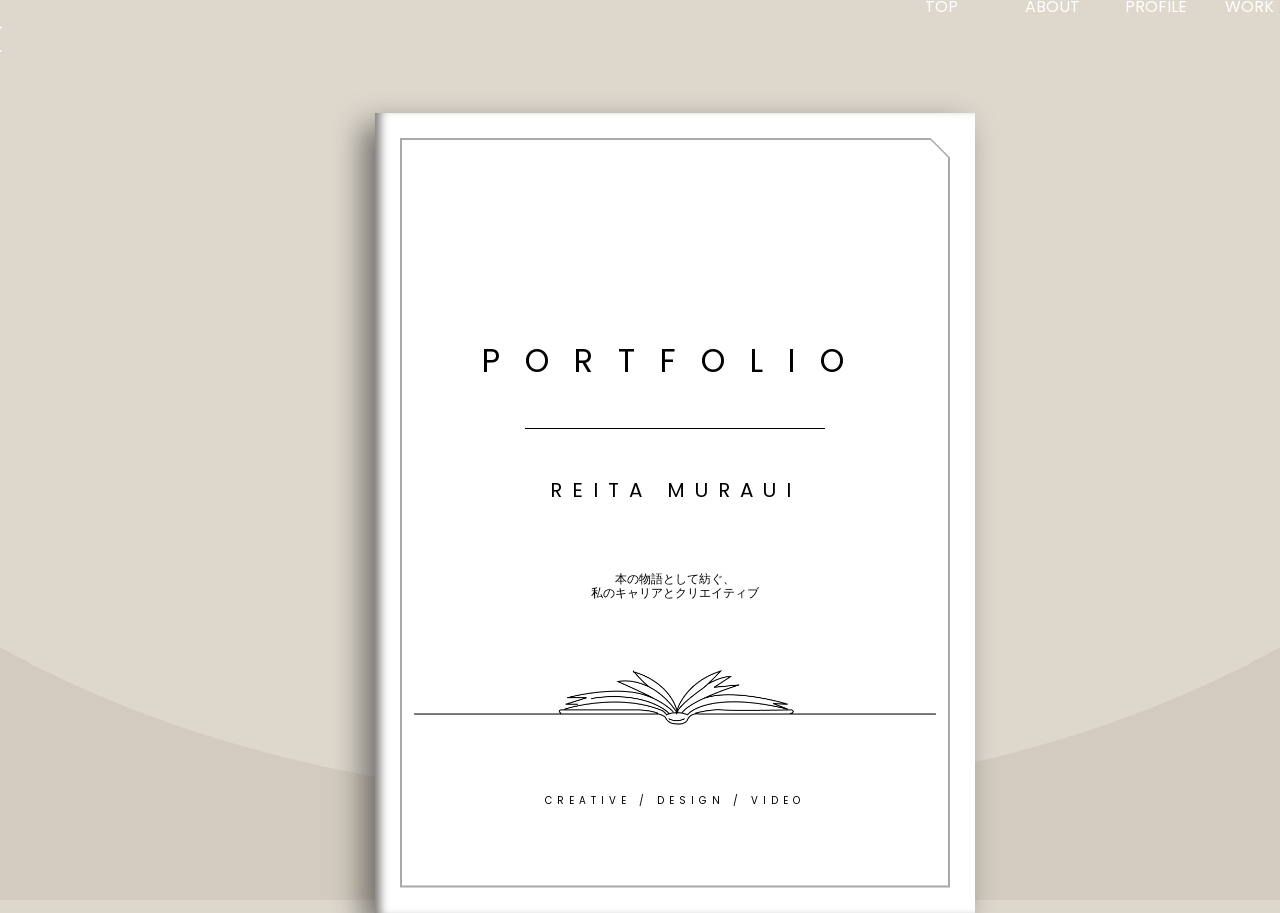
==== commit 3990ed60: "Add files via upload" ====
--- a/index.html
+++ b/index.html
@@ -33,7 +33,7 @@
                         <a href="#" class="toc-link" data-page="16">SKILL</a>
                     </li>
                     <li>
-                        <a href="#" class="toc-link" data-page="18">CONTACT</a>
+                        <a href="#" class="toc-link" data-page="21">CONTACT</a>
                     </li>
                 </ul>
             </nav>
@@ -88,13 +88,13 @@
 
                     </div>
                 </div>
-                <div class="p-name">
+                <!-- <div class="p-name">
                     <p>REITA | PORTFOLIO BOOK</p>
-                </div>
+                </div> -->
             </section>
             <!-- 目次
             -------------------------------------------------------------------------------------------->
-            <div class="linebox hard mokuji-box">
+            <section class="linebox hard mokuji-box">
                 <h3>Content</h3>
                 <div class="topinfo">
                     <div class="books mokuji-paper">
@@ -149,13 +149,13 @@
 
                     </div>
                 </div>
-                <div class="p-name p-name-mokuji">
+                <!-- <div class="p-name p-name-mokuji">
                     <p>REITA | PORTFOLIO BOOK</p>
-                </div>
-            </div>
+                </div> -->
+            </section>
             <!-- 1ページ
             ------------------------------------------------------------------------------------------------>
-            <div class="linebox hard mokuji-box">
+            <section class="linebox hard mokuji-box">
                 <h3>Content</h3>
                 <div class="topinfo">
                     <div class="books mokuji-paper">
@@ -164,16 +164,16 @@
                             <h4>SKILL</h4>
                             <ul class="toc-list">
                                 <li>
-                                    <a href="#" class="toc-link" data-page="16">03-1 ヒアリング能力<br>クライアント要望の理解と提案</a>
-                                </li>
-                                <li>
-                                    <a href="#" class="toc-link" data-page="17">03-2 デザイン・企画力<br>ビジュアルコンセプト設計</a>
-                                </li>
-                                <li>
-                                    <a href="#" class="toc-link" data-page="18">03-3 映像編集スキル<br>Adobe Premiere Pro / After Effects</a>
-                                </li>
-                                <li>
-                                    <a href="#" class="toc-link" data-page="19">03-4 その他スキル<br>Adobe Illustrator / Photoshop</a>
+                                    <a href="#" class="toc-link" data-page="17">03-1 ヒアリング能力<br>クライアント要望の理解と提案</a>
+                                </li>
+                                <li>
+                                    <a href="#" class="toc-link" data-page="18">03-2 デザイン・企画力<br>ビジュアルコンセプト設計</a>
+                                </li>
+                                <li>
+                                    <a href="#" class="toc-link" data-page="19">03-3 映像編集スキル<br>Adobe Premiere Pro / After Effects</a>
+                                </li>
+                                <li>
+                                    <a href="#" class="toc-link" data-page="20">03-4 その他スキル<br>Adobe Illustrator / Photoshop</a>
                                 </li>
                             </ul>
                         </div>
@@ -186,22 +186,22 @@
                             <h4>CONTACT</h4>
                             <ul class="toc-list">
                                 <li>
-                                    <a href="#" class="toc-link" data-page="20">04-1 お問い合わせ情報</a>
-                                </li>
-                                <li>
-                                    <a href="#" class="toc-link" data-page="21">04-2 SNS・ポートフォリオ</a>
-                                </li>
-                                <li>
-                                    <a href="#" class="toc-link" data-page="22">04-3 最後に</a>
+                                    <a href="#" class="toc-link" data-page="22">04-1 お問い合わせ情報</a>
+                                </li>
+                                <li>
+                                    <a href="#" class="toc-link" data-page="23">04-2 SNS・ポートフォリオ</a>
+                                </li>
+                                <li>
+                                    <a href="#" class="toc-link" data-page="24">04-3 最後に</a>
                                 </li>
                             </ul>
                         </div>
                     </div>
                 </div>
-                <div class="p-name-p1">
+                <!-- <div class="p-name-p1">
                     <p>REITA | PORTFOLIO BOOK</p>
-                </div>
-            </div>
+                </div> -->
+            </section>
             <!-- 2ページ
             ----------------------------------------------
             -------------------------------------------------------------------------------------------------------->
@@ -219,7 +219,7 @@
             </section>
             <!-- 3ページ
             ----------------------------------------------------------------------------->
-            <div class="linebox hard">
+            <section class="linebox hard">
                 <div class="page-header">
                     <div class="page-number">
                         01-1
@@ -272,12 +272,12 @@
                         </div>
                     </div>
                 </div>
-                <div class="p-name-p3">
+                <!-- <div class="p-name-p3">
                     <p>REITA | PORTFOLIO BOOK</p>
-                </div>
-            </div>
+                </div> -->
+            </section>
             <!-- 4ページ ----------------------------------------------------------------------------------------->
-            <div class="linebox hard">
+            <section class="linebox hard">
             <div class="page-header">
                 <div class="page-number">
                     01-2
@@ -342,16 +342,16 @@
                             </div>
                         </div>
                     </div>
-                    <div class="p-name-p4">
+                    <!-- <div class="p-name-p4">
                         <p>REITA | PORTFOLIO BOOK</p>
-                    </div>
-                </div>
+                    </div> -->
+                </section>
             <!-- 5ページ --------------------------------------------------------------------->
             <!-- =====================================
             01-3 CAREER
             ====================================== -->
 
-            <div class="linebox hard">
+            <section class="linebox hard">
                 <div class="page-header">
                     <div class="page-number">
                         01-3
@@ -408,10 +408,10 @@
                         </div>
                     </div>
                 </div>
-                <div class="p-name-p5">
+                <!-- <div class="p-name-p5">
                         <p>REITA | PORTFOLIO BOOK</p>
-                </div>
-            </div>
+                </div> -->
+            </section>
             <!-- 第二章 -->
                 <div class="hard">
                     <h2 class="h201-p2">CHAPTER<br>
@@ -428,7 +428,7 @@
         <!-- ===================================== 
         02-1 HAL INTERNATIONAL KIDS ACADEMY
         ====================================== -->
-        <div class="linebox hard">
+        <section class="linebox hard">
             <!-- <div class="chapter-label">
                 02 | WORKS
             </div> -->
@@ -492,14 +492,14 @@
                         必要な情報へ迷わずアクセスできる シンプルな構成を意識しています。
                     </p>
                 </div>
-                <div class="p-name-p6">
+                <!-- <div class="p-name-p6">
                         <p>REITA | PORTFOLIO BOOK</p>
-                    </div>
-            </div>
+                    </div> -->
+            </section>
             <!-- ===================================== 
             02-2 映画サイト制作（架空）
             ====================================== -->
-            <div class="linebox hard movie-work-page">
+            <section class="linebox hard movie-work-page">
                 <div class="page-header">
                     <div class="page-number">02-2</div>
                     <div class="page-divider"></div>
@@ -532,14 +532,14 @@
                             <h2>コンセプト</h2>
                             <p>こちらの映画サイトがなかったため、オリジナルで映画サイトを制作しました。動きのあるWebサイトにも挑戦したいと考え、映画の世界観をWebサイト全体で表現するインパクトのあるデザインを目指しました。</p>
                         </div>
-                        <div class="p-name-p6 movie-footer">
+                        <!-- <div class="p-name-p6 movie-footer">
                             <p>REITA | PORTFOLIO BOOK</p>
-                        </div>
-                    </div>
+                        </div> -->
+                    </section>
             <!-- ===================================== 
             02-3 Reita Murai Photogallery site（架空）
             ====================================== -->
-            <div class="linebox hard movie-work-page">
+            <section class="linebox hard movie-work-page">
                 <div class="page-header">
                     <div class="page-number">02-3</div>
                     <div class="page-divider"></div>
@@ -572,14 +572,14 @@
                             <h2>コンセプト</h2>
                             <p>フォトギャラリーサイトを制作しました、制作目的はjQueryに触れてスキルアップを目的に制作をしました。具体的にはローディングアニメーション、モーダルウィンドウ、TOPボタン、スライドショー、メインビジュアルにフィルターなどをサイトに施しました。画像に関しては自分で撮影したものを使用しました。</p>
                         </div>
-                        <div class="p-name-p7 movie-footer">
+                        <!-- <div class="p-name-p7 movie-footer">
                             <p>REITA | PORTFOLIO BOOK</p>
-                        </div>
-                    </div>
+                        </div> -->
+                    </section>
             <!-- ===================================== 
             02-4 ジョイフルファーム鵜の池RN
             ====================================== -->
-            <div class="linebox hard movie-work-page">
+            <section class="linebox hard movie-work-page">
                 <div class="page-header">
                     <div class="page-number">02-4</div>
                     <div class="page-divider"></div>
@@ -612,14 +612,14 @@
                             <h2>コンセプト</h2>
                             <p>既存のWEBサイトを元にリニューアルサイトを制作しました。予め、課題点、アピールポイント、コンセプトの見直しをしTOPページと下層ページのデザインとデザインを元にコーディングしました。この元のサイトの課題はTOPページに情報が詰まっており見にくい状態で予約申し込みが分かりづらい事や統一感のなさがありました、課題点を直しながらアピールポイントを強調しリニューアルサイトを制作しました。</p>
                         </div>
-                        <div class="p-name-p8 movie-footer">
+                        <!-- <div class="p-name-p8 movie-footer">
                             <p>REITA | PORTFOLIO BOOK</p>
-                        </div>
-                    </div>
+                        </div> -->
+                    </section>
             <!-- ===================================== 
             02-5 オーダー家具 オオヤマLP（架空）
             ====================================== -->
-            <div class="linebox hard movie-work-page">
+            <section class="linebox hard movie-work-page">
                 <div class="page-header">
                     <div class="page-number">02-5</div>
                     <div class="page-divider"></div>
@@ -652,14 +652,14 @@
                             <h2>コンセプト</h2>
                             <p>ヒアリングシートをもとに架空のオーダー家具オオヤマのランディングページを作成しました。ターゲットはオーダー家具を探していて物にこだわりがある人お金は問わない（３０～６０代）、デザインはシンプルで見やすく手順を踏んで説明をして全体的に暖かい見た目を前提に制作し、安心感、信頼感、温かみが出るように様々な工夫をしました。</p>
                         </div>
-                        <div class="p-name-p9 movie-footer">
+                        <!-- <div class="p-name-p9 movie-footer">
                             <p>REITA | PORTFOLIO BOOK</p>
-                        </div>
-                    </div>
-            <!-- ===================================== 
-        02-6 HAL INTERNATIONAL KIDS ACADEMY
+                        </div> -->
+                    </section>
+        <!-- ===================================== 
+            02-6 NOKOCHA（架空）
         ====================================== -->
-        <div class="linebox hard">
+        <section class="linebox hard">
             <!-- <div class="chapter-label">
                 02 | WORKS
             </div> -->
@@ -722,12 +722,12 @@
                         競合他社との差別化を測りオリジナルの架空商品を開発しプレゼン資料を作り、架空のNOKOCHAサイトデザインを作りました。ターゲットは30代～ 40代の健康志向の人々。国産抹茶100%・無添加の濃厚ミルク抹茶を、高級感のある瓶ボトルで提供。朝のルーティンや仕事・夜のリラックスタイムに
                     </p>
                 </div>
-                <div class="p-name-p10">
+                <!-- <div class="p-name-p10">
                         <p>REITA | PORTFOLIO BOOK</p>
-                    </div>
-            </div>
+                    </div> -->
+            </section>
             <!-- 第三章 -->
-                <div class="hard">
+                <section class="hard">
                     <h2 class="h201-p2">CHAPTER<br>
                         <span>03</span></h2>
                     <h3 class="h202">SKILL</h3>
@@ -738,12 +738,254 @@
                     <div class="p-name-p2">
                         <p>REITA | PORTFOLIO BOOK</p>
                     </div>
-                </div>
-            <div class="hard">  
-                <p>製作なし</p>
-            </div>
+                </section>
+            <!-- =====================================
+                03-1｜ヒアリング能力
+            ====================================== -->
+            <section class="linebox hard">
+                <!-- <div class="chapter-label">03 | SKILL</div> -->
+                <div class="page-header">
+                    <div class="page-number">03-1</div>
+                    <div class="page-divider"></div>
+                    <div class="page-title page-title-sub">ヒアリング能力<span>クライアント要望の理解と提案</span>
+                    </div>
+                </div>
+                <div class="skill-detail-lead">
+                    <!-- <h2>相手の要望を理解し、本当に必要なものを考える。</h2> -->
+                    <p>制作前のヒアリングを大切にし、目的やターゲット、抱えている課題などを整理します。表面的な要望だけで判断するのではなく、「なぜ必要なのか」を考えながら、より良い形で提案することを意識しています。</p>
+                </div>
+                <div class="skill-detail-section">
+                    <h4>得意なこと</h4>
+                    <div class="skill-points">
+                        <div class="skill-point">
+                            <img src="./img/fukidasi.png" alt="">
+                            <div>
+                                <h5>要望を整理する</h5>
+                                <p>目的・ターゲット・課題を整理し、制作の方向性を明確にします。</p>
+                            </div>
+                        </div>
+                        <div class="skill-point">
+                            <img src="./img/musimegane.png" alt="">
+                            <div>
+                                <h5>相手の意図を考える</h5>
+                                <p>言葉にされた要望だけではなく、背景にある目的や課題を考えます。</p>
+                            </div>
+                        </div>
+                        <div class="skill-point">
+                            <img src="./img/denkyu.png" alt="">
+                            <div>
+                                <h5>制作へ落とし込む</h5>
+                                <p>ヒアリングした内容をもとに、デザインや構成へ具体化します。</p>
+                            </div>
+                        </div>
+                    </div>
+                </div>
+                <div class="skill-detail-section skill-detail-section-sub">
+                        <h4>流れ</h4>
+                    </div>
+                <div class="skill-process">
+                    <div class="process-item">
+                        <span>01</span>
+                        <strong>聞く</strong>
+                    </div>
+                    <div class="process-line"></div>
+                    <div class="process-item">
+                        <span>02</span>
+                        <strong>整理する</strong>
+                    </div>
+                    <div class="process-line"></div>
+                    <div class="process-item">
+                        <span>03</span>
+                        <strong>考える</strong>
+                    </div>
+                    <div class="process-line"></div>
+                    <div class="process-item">
+                        <span>04</span>
+                        <strong>提案する</strong>
+                    </div>
+                </div>
+                <div class="skill-note">
+                    <strong>大切にしていること</strong>
+                    <p>相手の立場に立って考え、認識のズレがないように確認を重ねながら制作を進めることを大切にしています。</p>
+                </div>
+            </section>
+            <!-- 03-2 ----------------------------------------------------------------------------------------------------------------->
+            <section class="linebox hard">
+                <div class="page-header">
+                    <div class="page-number">03-2</div>
+                    <div class="page-divider"></div>
+                    <div class="page-title page-title-sub">デザイン・企画力<span>ビジュアルコンセプト設計</span>
+                    </div>
+                </div>
+                <div class="skill-detail-lead">
+                    <!-- <h2>目的を整理し、伝わる形をデザインする。</h2> -->
+                    <p>デザインを見た目だけで考えるのではなく、誰に何を伝えたいのか、どのような印象を与えたいのかを整理した上で、コンセプトやレイアウトを考えます。情報の優先順位や視線の流れを意識し、目的に合わせたデザインを提案することを大切にしています。</p>
+                </div>
+                <div class="skill-detail-section">
+                    <h4>得意なこと</h4>
+                    <div class="skill-points">
+                        <div class="skill-point">
+                            <img src="./img/concept.png" alt="">
+                            <div>
+                                <h5>コンセプトを考える</h5>
+                                <p>目的やターゲットを整理し、デザイン全体の方向性を決めます。</p>
+                            </div>
+                        </div>
+                        <div class="skill-point">
+                            <img src="./img/seiri.png" alt="">
+                            <div>
+                                <h5>情報を整理する</h5>
+                                <p>情報の優先順位や見せ方を考え、直感的に伝わる構成を設計します。</p>
+                            </div>
+                        </div>
+                        <div class="skill-point">
+                            <img src="./img/dezain.png" alt="">
+                            <div>
+                                <h5>ビジュアルに落とす</h5>
+                                <p>色・文字・写真・余白などを組み合わせ、コンセプトを形にします。</p>
+                            </div>
+                        </div>
+                    </div>
+                </div>
+                <div class="skill-detail-section skill-detail-section-sub">
+                        <h4>流れ</h4>
+                    </div>
+                <div class="skill-process">
+                    <div class="process-item">
+                        <span>01</span>
+                        <strong>目的</strong>
+                    </div>
+                    <div class="process-line"></div>
+                    <div class="process-item">
+                        <span>02</span>
+                        <strong>整理</strong>
+                    </div>
+                    <div class="process-line"></div>
+                    <div class="process-item">
+                        <span>03</span>
+                        <strong>設計</strong>
+                    </div>
+                    <div class="process-line"></div>
+                    <div class="process-item">
+                        <span>04</span>
+                        <strong>表現</strong>
+                    </div>
+                </div>
+                <div class="skill-note">
+                    <strong>大切にしていること</strong>
+                    <p>見た目の美しさだけではなく、見る人にとって分かりやすく、目的を達成できるデザインになっているかを意識しています。</p>
+                </div>
+            </section>
+            <!-- 03-3 ----------------------------------------------------------------------------------------------->
+            <section class="linebox hard  skill-video">
+                <!-- <div class="chapter-label">03 | SKILL</div> -->
+                <div class="page-header">
+                    <div class="page-number">03-3</div>
+                    <div class="page-divider"></div>
+                    <div class="page-title page-title-sub">映像編集スキル<span>Adobe Premiere Pro / After Effects</span>
+                    </div>
+                </div>
+                <div class="video-intro">映像の構成から編集、演出、エフェクトまで一貫して制作します。伝えたいメッセージを、映像を通してより魅力的に表現します。</div>
+                <div class="video-section">
+                    <h4>得意なこと</h4>
+                    <div class="video-skills">
+                        <div class="video-skill">
+                            <div class="video-icon">✂</div>
+                            <h5>カット編集</h5>
+                            <p>テンポや流れを意識したカット編集が得意です。</p>
+                        </div>
+                        <div class="video-skill">
+                            <div class="video-icon">T</div>
+                            <h5>テロップ・デザイン</h5>
+                            <p>見やすく、伝わりやすいテロップを制作します。</p>
+                        </div>
+                        <div class="video-skill">
+                            <div class="video-icon">✦</div>
+                            <h5>エフェクト・演出</h5>
+                            <p>映像の魅力を引き出す演出やエフェクトを追加します。</p>
+                        </div>
+                    </div>
+                </div>
+                <div class="video-section">
+                    <h4>対応可能な制作</h4>
+                    <div class="video-types">
+                        <span>YouTube動画</span>
+                        <!-- <span>PR・プロモーション動画</span> -->
+                        <!-- <span>MV・イベント映像</span> -->
+                        <span>ショート動画</span>
+                    </div>
+                </div>
+                <div class="video-section video-tools">
+                    <h4>使用ツール</h4>
+                    <div class="video-tool-list">
+                        <div class="video-tool">
+                            <div class="adobe-icon">Pr</div>
+                            <span>Adobe Premiere Pro</span>
+                        </div>
+                        <div class="video-tool">
+                            <div class="adobe-icon">Ae</div>
+                            <span>Adobe After Effects</span>
+                        </div>
+                    </div>
+                </div>
+            </section>
+            <!-- 03-4 ------------------------------------------------------------------------------->
+            <section class="linebox hard skill-other">
+                <!-- <div class="chapter-label">03 | SKILL</div> -->
+                <div class="page-header">
+                    <div class="page-number">03-4</div>
+                    <div class="page-divider"></div>
+                    <div class="page-title page-title-sub">その他スキル<span>Adobe Illustrator / Photoshop</span>
+                    </div>
+                </div>
+                <div class="skill-detail-lead">
+                    <!-- <h2>ツールを使い分け、表現の幅を広げる。</h2> -->
+                    <p>デザイン制作に必要なツールを活用し、目的や制作物に合わせて適切な方法を選択します。Webデザインやグラフィック制作、画像加工など、さまざまな制作に対応できることを強みとしています。</p>
+                </div>
+                <div class="skill-detail-section">
+                    <h4>使用ツール</h4>
+                    <div class="other-tools">
+                        <div class="other-tool">
+                            <div class="other-tool-icon">Ai</div>
+                            <div>
+                                <h5>Adobe Illustrator</h5>
+                                <p>ロゴ・アイコン・バナー・印刷物など、ベクターグラフィックを中心としたデザイン制作に活用しています。</p>
+                            </div>
+                        </div>
+                        <div class="other-tool">
+                            <div class="other-tool-icon">Ps</div>
+                            <div>
+                                <h5>Adobe Photoshop</h5>
+                                <p>写真のレタッチ・合成・画像加工・Web素材制作など、ビジュアル表現に活用しています。</p>
+                            </div>
+                        </div>
+                        <div class="other-tool">
+                            <div class="other-tool-icon">F</div>
+                            <div>
+                                <h5>Figma</h5>
+                                <p>Webサイトのレイアウト設計やUIデザイン、プロトタイプ制作などに活用しています。</p>
+                            </div>
+                        </div>
+                    </div>
+                </div>
+                <div class="skill-detail-section">
+                    <h4>対応できること</h4>
+                    <div class="other-skills">
+                        <span>Webデザイン</span>
+                        <span>バナー制作</span>
+                        <span>画像加工</span>
+                        <span>資料・プレゼン制作</span>
+                        <span>UIデザイン</span>
+                        <span>HTML / CSS</span>
+                    </div>
+                </div>
+                <!-- <div class="skill-note">
+                    <strong>大切にしていること</strong>
+                    <p>目的や媒体に合わせてツールを使い分け、見た目だけではなく「伝わりやすさ」を意識した制作を行っています。</p>
+                </div> -->
+            </section>
             <!-- 第四章 -->
-            <div class="hard">
+            <section class="hard">
                     <h2 class="h201-p2">CHAPTER<br>
                         <span>04</span></h2>
                     <h3 class="h202">CONTACT</h3>
@@ -754,10 +996,136 @@
                     <div class="p-name-p2">
                         <p>REITA | PORTFOLIO BOOK</p>
                     </div>
-                </div>
-            <div class="hard">  
-                <p>製作なし</p>
-            </div>
+            </section>
+            <!-- 04-1 ------------------------------------------------------------------------------------------------->
+            <section class="linebox hard contact-detail">
+                <!-- <div class="chapter-label">04 | CONTACT</div> -->
+                <div class="page-header">
+                    <div class="page-number">04-1</div>
+                    <div class="page-divider"></div>
+                    <div class="page-title page-title-sub">お問い合わせ<span>お仕事のご依頼・ご相談はこちらから</span>
+                    </div>
+                </div>
+                <div class="contact-intro">
+                    <p>お仕事のご依頼、制作のご相談、その他ご質問などございましたら、<br>下記フォームよりお気軽にご連絡ください。</p>
+                </div>
+                <div class="contact-form-wrap">
+                    <h4>お問い合わせフォーム</h4>
+                    <div class="contact-form">
+                        <div class="contact-field">
+                            <label>お名前</label>
+                            <span class="required">必須</span>
+                            <input type="text" placeholder="例）村井 玲太"></div>
+                            <div class="contact-field">
+                                <label>メールアドレス</label>
+                                <span class="required">必須</span>
+                                <input type="email" placeholder="例）reita@example.com"></div>
+                                <div class="contact-field">
+                                    <label>件名</label>
+                                    <span class="required">必須</span>
+                                    <input type="text" placeholder="例）Webサイト制作のご相談"></div>
+                                    <div class="contact-field contact-message-field">
+                                        <label>内容</label>
+                                        <span class="required">必須</span>
+                                        <textarea placeholder="ご相談内容をご入力ください"></textarea>
+                                    </div>
+                                    <button type="button">送信する
+                                        <span>→</span>
+                                    </button>
+                                </div>
+                            </div>
+                        </section>
+            <!-- 04-2 --------------------------------------------------------------------------------------->
+            <section class="linebox hard contact-sns">
+                <!-- <div class="chapter-label">04 | CONTACT</div> -->
+                <div class="page-header">
+                    <div class="page-number">04-2</div>
+                    <div class="page-divider"></div>
+                    <div class="page-title page-title-sub">SNS・ポートフォリオ<span>日々の活動や制作実績はこちらから</span>
+                    </div>
+                </div>
+                <div class="sns-intro">
+                    <p>SNSでは日々の活動や制作の裏側、学びの記録などを発信しています。<br>ポートフォリオサイトでは、これまでの制作実績をまとめています。</p>
+                </div>
+                <div class="sns-section">
+                    <h4>SNS</h4>
+                    <div class="sns-list">
+                        <a href="#" class="sns-item">
+                            <img src="./img/logo-black.png" class="sns-icon" alt="">
+                            <span class="sns-name">X</span>
+                            <span class="sns-id">@reita_design</span>
+                            <span class="sns-description">最新情報やつぶやきを発信（未定）</span>
+                            <span class="sns-arrow">↗</span>
+                        </a>
+                        <a href="#" class="sns-item">
+                            <img src="./img/instagram.png" class="sns-icon" alt="">
+                            <span class="sns-name">Instagram</span>
+                            <span class="sns-id">@reita.design</span>
+                            <span class="sns-description">作品や日常を投稿（未定）</span>
+                            <span class="sns-arrow">↗</span>
+                        </a>
+                        <a href="#" class="sns-item">
+                            <img src="./img/yt_icon_almostblack_digital.png" class="sns-icon" alt="">
+                            <span class="sns-name">YouTube</span>
+                            <span class="sns-id">@reita_ch</span>
+                            <span class="sns-description">制作過程や動画作品（未定）</span>
+                            <span class="sns-arrow">↗</span>
+                        </a>
+                        <a href="#" class="sns-item">
+                            <img src="./img/tik-tok.png" class="sns-icon" alt="">
+                            <span class="sns-name">TikTok</span>
+                            <span class="sns-id">@reita_motion</span>
+                            <span class="sns-description">ショート動画やTipsを発信（未定）</span>
+                            <span class="sns-arrow">↗</span>
+                        </a>
+                    </div>
+                </div>
+                <div class="sns-section portfolio-section">
+                    <h4>ポートフォリオサイト</h4>
+                    <a href="index.html" class="portfolio-link">
+                        <span class="portfolio-icon">◎</span>
+                        <span class="portfolio-name">Portfolio Website</span>
+                        <span class="portfolio-url">reita-portfolio.com</span>
+                        <span class="portfolio-description">制作実績をまとめて公開中</span>
+                        <span class="sns-arrow">↗</span>
+                    </a>
+                </div>
+            </section>
+            <!-- 04-3 -------------------------------------------------------------------------------------------------->
+            <section class="linebox hard contact-last">
+                <div class="page-header">
+                    <div class="page-number">04-3</div>
+                    <div class="page-divider"></div>
+                    <div class="page-title page-title-sub">最後に<span>ご覧いただきありがとうございました</span>
+                    </div>
+                </div>
+                <div class="contact-last-content">
+                    <div class="contact-book-line">
+                        <div class="contact-book-icon"></div>
+                    </div>
+                    <p>最後までご覧いただき、ありがとうございました。</p>
+                    <p>このポートフォリオを通して、私のこれまでの経験や考え方、<br>そしてこれから目指していることを少しでも知っていただけたら嬉しく思います。</p>
+                    <p class="contact-last-sub">これからも、学び続け、より良いものをつくるために挑戦していきます。</p>
+                    <div class="contact-message-box">
+                        <div class="box-line"></div>
+                        <h2>一緒に、より良いものをつくりましょう。</h2>
+                        <p>Webサイト・デザイン・映像制作など、ご相談やお問い合わせがございましたら、お気軽にご連絡ください。</p>
+                        <a href="#" class="toc-link contact-link" data-page="22">CONTACT
+                            <span>→</span>
+                        </a>
+                    </div>
+                    <div class="hardbox hardbox-kugiri footer-img">
+                        <img src="./img/openbook-mein.png" alt="">
+                    </div>
+                </div>
+            </section>
+            <section class="linebox hard">
+                <div class="back-cover-title">
+                    最後までご覧いただき<br>
+                    ありがとうございました
+                    <span>これからも、挑戦し続けます！</span>
+                </div>
+            </section>
             <!-- =====================================
             BACK COVER｜本の裏表紙
             ====================================== -->
--- a/css/style.css
+++ b/css/style.css
@@ -1112,7 +1112,361 @@
 .page.p16.even{
     background-color: #e2dbcd;
 }
-.page.p18.even{
+/* 03-01------------------------------------------------------------ */
+.skill-detail {
+    position: relative;
+    background: #fff;
+    padding: 55px 60px;
+}
+.skill-detail-lead {
+    margin: 40px 0px 0px 10px;
+    width: 540px;
+}
+.skill-detail-lead h2 {
+    margin: 0 0 18px;
+    font-size: 23px;
+    font-weight: 500;
+    line-height: 1.7;
+    letter-spacing: 0.08em;
+    color: #222;
+}
+.skill-detail-lead p {
+    margin: 0;
+    font-size: 12px;
+    line-height: 2.1;
+    letter-spacing: 0.04em;
+    color: #555;
+}
+.skill-detail-section {
+    margin-top: 48px;
+}
+.skill-detail-section h4 {
+    position: relative;
+    margin: 0px 0px 30px 50px;
+    padding-left: 14px;
+    font-size: 14px;
+    font-weight: 600;
+    letter-spacing: 0.08em;
+    text-align: left;
+}
+.skill-detail-section h4::before {
+    content: "";
+    position: absolute;
+    left: 1px;
+    top: 50%;
+    width: 3px;
+    height: 20px;
+    background: #222;
+    transform: translateY(-50%);
+}
+.skill-points {
+    display: grid;
+    grid-template-columns: repeat(3,1fr);
+    margin: 20px;
+    /* border-top: 1px solid #ddd;
+    border-bottom: 1px solid #ddd; */
+}   
+.skill-point {
+    min-height: 145px;
+    padding: 0px 25px;
+    position: relative;
+}
+.skill-point p{
+    padding: 0px 0px 0px 17px;
+    text-align: left;
+}
+
+.skill-point:not(:last-child) {
+    border-right: 1px solid #ddd;
+}
+.skill-point img{
+    width: 40px;
+    height: auto;
+    object-fit: cover;
+    margin: 20px;
+}
+.skill-point h5 {
+    margin: 0 0 10px;
+    font-size: 14px;
+    font-weight: 600;
+    letter-spacing: 0.05em;
+    color: #222;
+}
+.skill-point p {
+    margin: 0;
+    font-size: 10px;
+    line-height: 1.9;
+    color: #666;
+}
+.skill-process {
+    display: flex;
+    align-items: center;
+    margin-top: 42px;
+    padding: 0 40px;
+}
+.process-item {
+    display: flex;
+    flex-direction: column;
+    align-items: center;
+    justify-content: center;
+    min-width: 75px;
+    text-align: center;
+}
+.process-item span {
+    display: flex;
+    align-items: center;
+    justify-content: center;
+    width: 42px;
+    height: 42px;
+    border: 1px solid #222;
+    border-radius: 50%;
+    font-size: 10px;
+    letter-spacing: 0.05em;
+    background: #fff;
+}
+.process-item strong {
+    margin-top: 10px;
+    font-size: 11px;
+    font-weight: 500;
+    letter-spacing: 0.08em;
+}
+.process-line {
+    flex: 1;
+    height: 1px;
+    background: #ccc;
+    margin: 0 8px 25px;
+}
+.skill-note {
+    display: grid;
+    grid-template-columns: 160px 1fr;
+    align-items: center;
+    margin: 47px 28px 0px 28px;
+    padding: 25px;
+    background: #f5f4f2;
+}
+.skill-note strong {
+    font-size: 12px;
+    font-weight: 600;
+    letter-spacing: 0.08em;
+}
+.skill-note p {
+    margin: 0;
+    font-size: 10px;
+    line-height: 1.9;
+    color: #666;
+}
+.skill-detail-section-sub{
+    margin: 30px 0px 0px 0px ;
+}
+/* 03-2--------------------------------------------------- */
+.skill-design .skill-detail-lead h2 {
+    max-width: 700px;
+}
+.skill-design .skill-detail-lead p {
+    max-width: 850px;
+}
+.skill-design .skill-point:nth-child(1) {
+    background: #fafafa;
+}
+.skill-design .skill-point:nth-child(2) {
+    background: #f6f6f6;
+}
+.skill-design .skill-point:nth-child(3) {
+    background: #f2f2f2;
+}
+.skill-design .process-item span {
+    border-radius: 0;
+}
+.skill-design .skill-note {
+    border-left: 2px solid #222;
+}
+/* 03-3-------------------------------------------------------------------- */
+.skill-video .video-intro {
+    font-size: 12px;
+    line-height: 2.1;
+    letter-spacing: 0.04em;
+    color: #444;
+    text-align: left;
+    margin: 40px 0px 70px 48px;
+    width: 510px;
+}
+.skill-video .video-section {
+    margin-top: 32px;
+}
+.skill-video .video-section h4 {
+    position: relative;
+    margin: 0 0 20px;
+    padding-left: 60px;
+    font-size: 14px;
+    font-weight: 600;
+    letter-spacing: 0.08em;
+    text-align: left;
+}
+.skill-video .video-section h4::before {
+    content: '';
+    position: absolute;
+    left: 50px;
+    top: 50%;
+    transform: translateY(-50%);
+    width: 3px;
+    height: 20px;
+    background: #222;
+}
+.skill-video .video-skills {
+    display: grid;
+    grid-template-columns: repeat(3,1fr);
+    margin: 20px;
+}
+.skill-video .video-skill {
+    text-align: center;
+    padding: 0px 25px ;
+    min-height: 145px;
+}
+.skill-video .video-skill:not(:last-child) {
+    border-right: 1px solid #ddd;
+}
+.skill-video .video-icon {
+    height: 65px;
+    display: flex;
+    align-items: center;
+    justify-content: center;
+    font-family: serif;
+    font-size: 48px;
+    font-weight: 300;
+    color: #222;
+}
+.skill-video .video-skill h5 {
+    margin: 4px 0 8px;
+    font-size: 13px;
+    font-weight: 600;
+}
+.skill-video .video-skill p {
+    margin: 0;
+    font-size: 9px;
+    line-height: 1.8;
+    color: #666;
+    padding: 0px;
+}
+.skill-video .video-types {
+    display: flex;
+    gap: 15px;
+    flex-wrap: wrap;
+    margin: 30px 50px;
+}
+.skill-video .video-types span {
+    display: flex;
+    align-items: center;
+    justify-content: center;
+    padding: 9px 20px;
+    border-radius: 20px;
+    background: #f3f3f3;
+    font-size: 10px;
+    color: #333;
+}
+.skill-video .video-tools {
+    margin-top: 30px;
+}
+.skill-video .video-tool-list {
+    display: flex;
+    gap: 55px;
+    align-items: center;
+    margin: 30px 50px;
+}
+.skill-video .video-tool {
+    display: flex;
+    align-items: center;
+    gap: 15px;
+    font-size: 11px;
+    color: #444;
+}
+.skill-video .adobe-icon {
+    width: 34px;
+    height: 34px;
+    display: flex;
+    align-items: center;
+    justify-content: center;
+    background: #111;
+    color: #fff;
+    font-size: 12px;
+    font-weight: 600;
+    border-radius: 3px;
+}
+/* 03-4 -----------------------------------------------------------------------*/
+.skill-other .other-tools {
+    display: grid;
+    grid-template-columns: repeat(2,1fr);
+    border-top: 1px solid #ddd;
+    border-bottom: 1px solid #ddd;
+    margin: 30px;
+}
+.skill-other .other-tool {
+    display: flex;
+    align-items: flex-start;
+    gap: 18px;
+    padding: 20px 25px;
+    min-height: 105px;
+}
+.skill-other .other-tool:nth-child(1),
+.skill-other .other-tool:nth-child(2) {
+    border-bottom: 1px solid #ddd;
+}
+.skill-other .other-tool:nth-child(odd) {
+    border-right: 1px solid #ddd;
+}
+.skill-other .other-tool-icon {
+    flex-shrink: 0;
+    width: 38px;
+    height: 38px;
+    display: flex;
+    align-items: center;
+    justify-content: center;
+    border: 1px solid #222;
+    font-size: 12px;
+    font-weight: 600;
+}
+.skill-other .other-tool h4 {
+    margin: 0 0 7px;
+    font-size: 12px;
+    font-weight: 600;
+    text-align: left;
+}
+.skill-other .other-tool p {
+    margin: 0;
+    font-size: 9px;
+    line-height: 1.8;
+    color: #666;
+    padding: 0;
+}
+.skill-other .other-skills {
+    display: flex;
+    gap: 10px;
+    flex-wrap: wrap;
+    margin-left: 50px;
+}
+.skill-other .other-skills span {
+    padding: 9px 16px;
+    border: 1px solid #bbb;
+    border-radius: 20px;
+    font-size: 10px;
+    color: #444;
+    background: #fafafa;
+}
+.skill-other .skill-note {
+    margin-top: 32px;
+}
+@media(max-width:700px) {
+    .skill-other .other-tools {
+        grid-template-columns: 1fr;
+    }
+    .skill-other .other-tool {
+        border-right: 0!important;
+        border-bottom: 1px solid #ddd;
+    }
+    .skill-other .other-tool:last-child {
+        border-bottom: 0;
+    }
+}
+.page.p21.odd {
     background-color: #e2dbcd;
 }
 /* 裏紙 ---------------------------------------------------------------*/
@@ -1186,4 +1540,4 @@
     letter-spacing: 0.35em;
 
     color: #333;
-}+}
